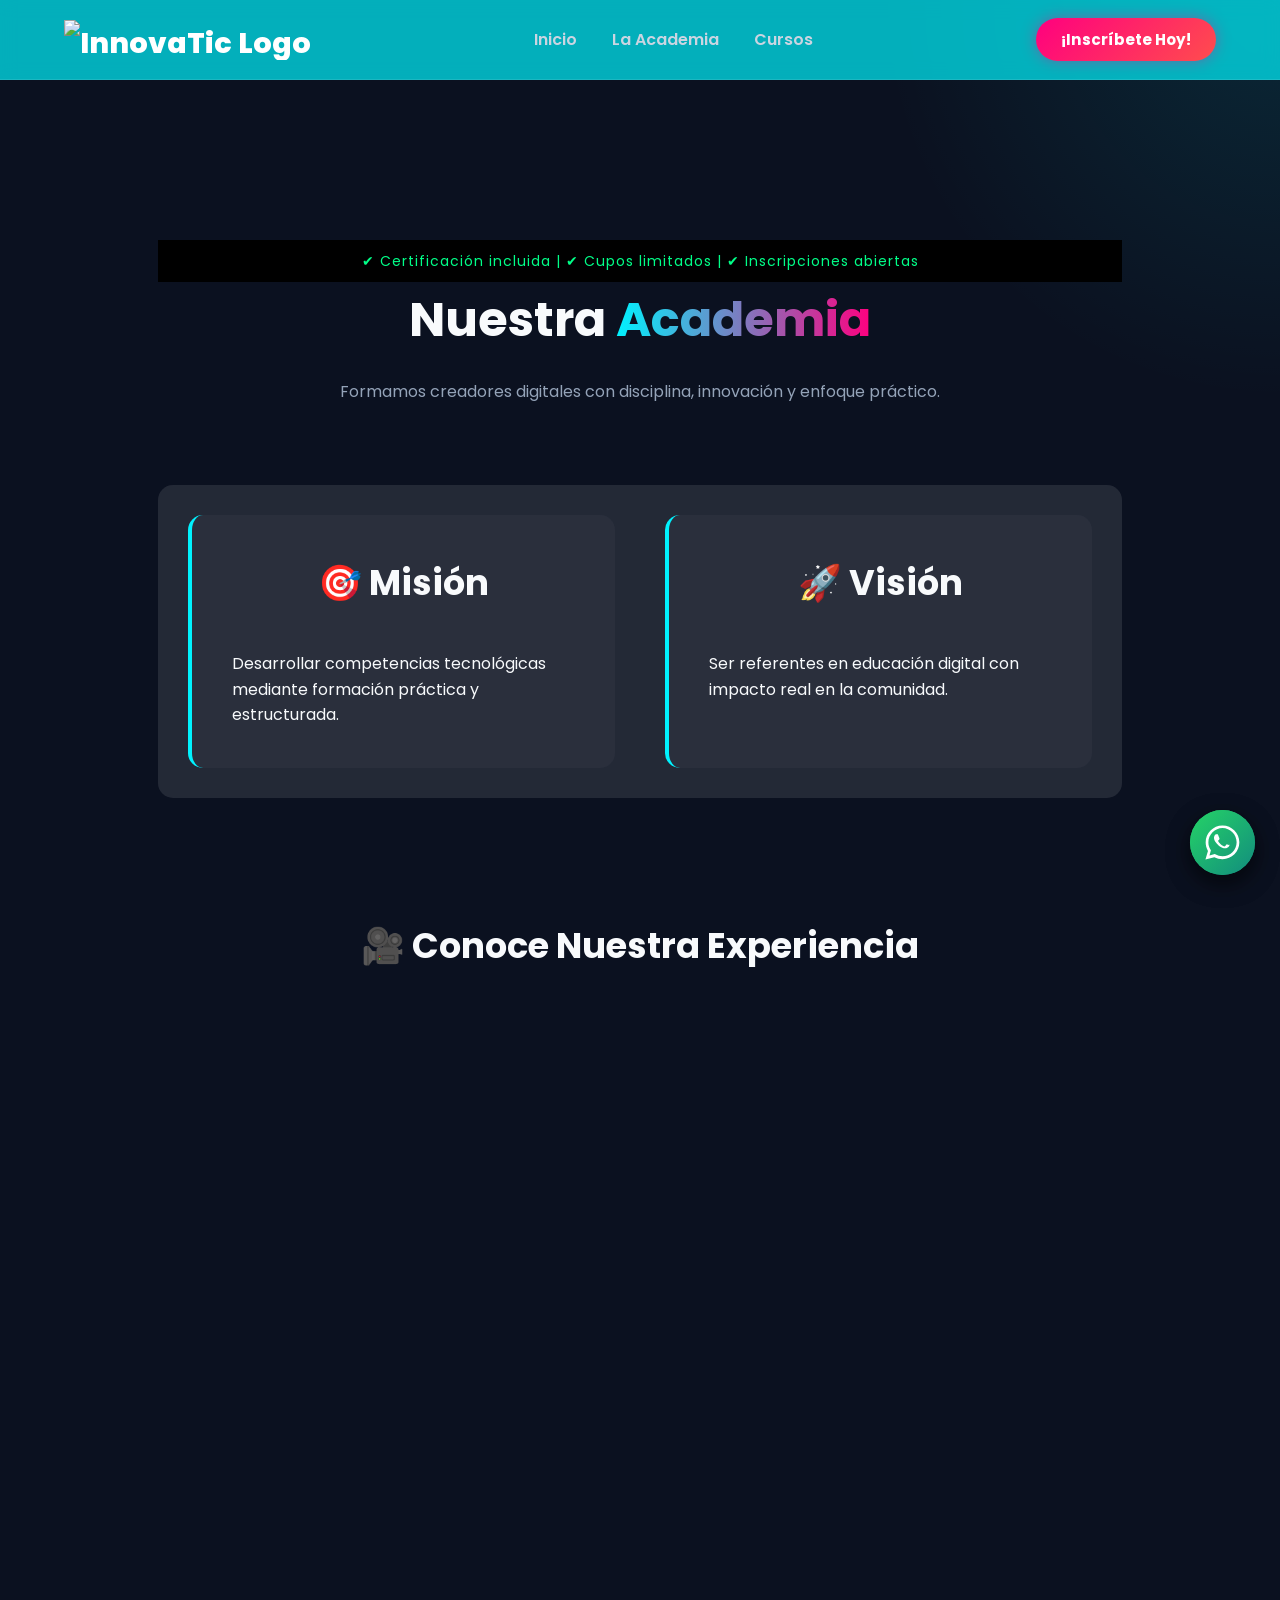
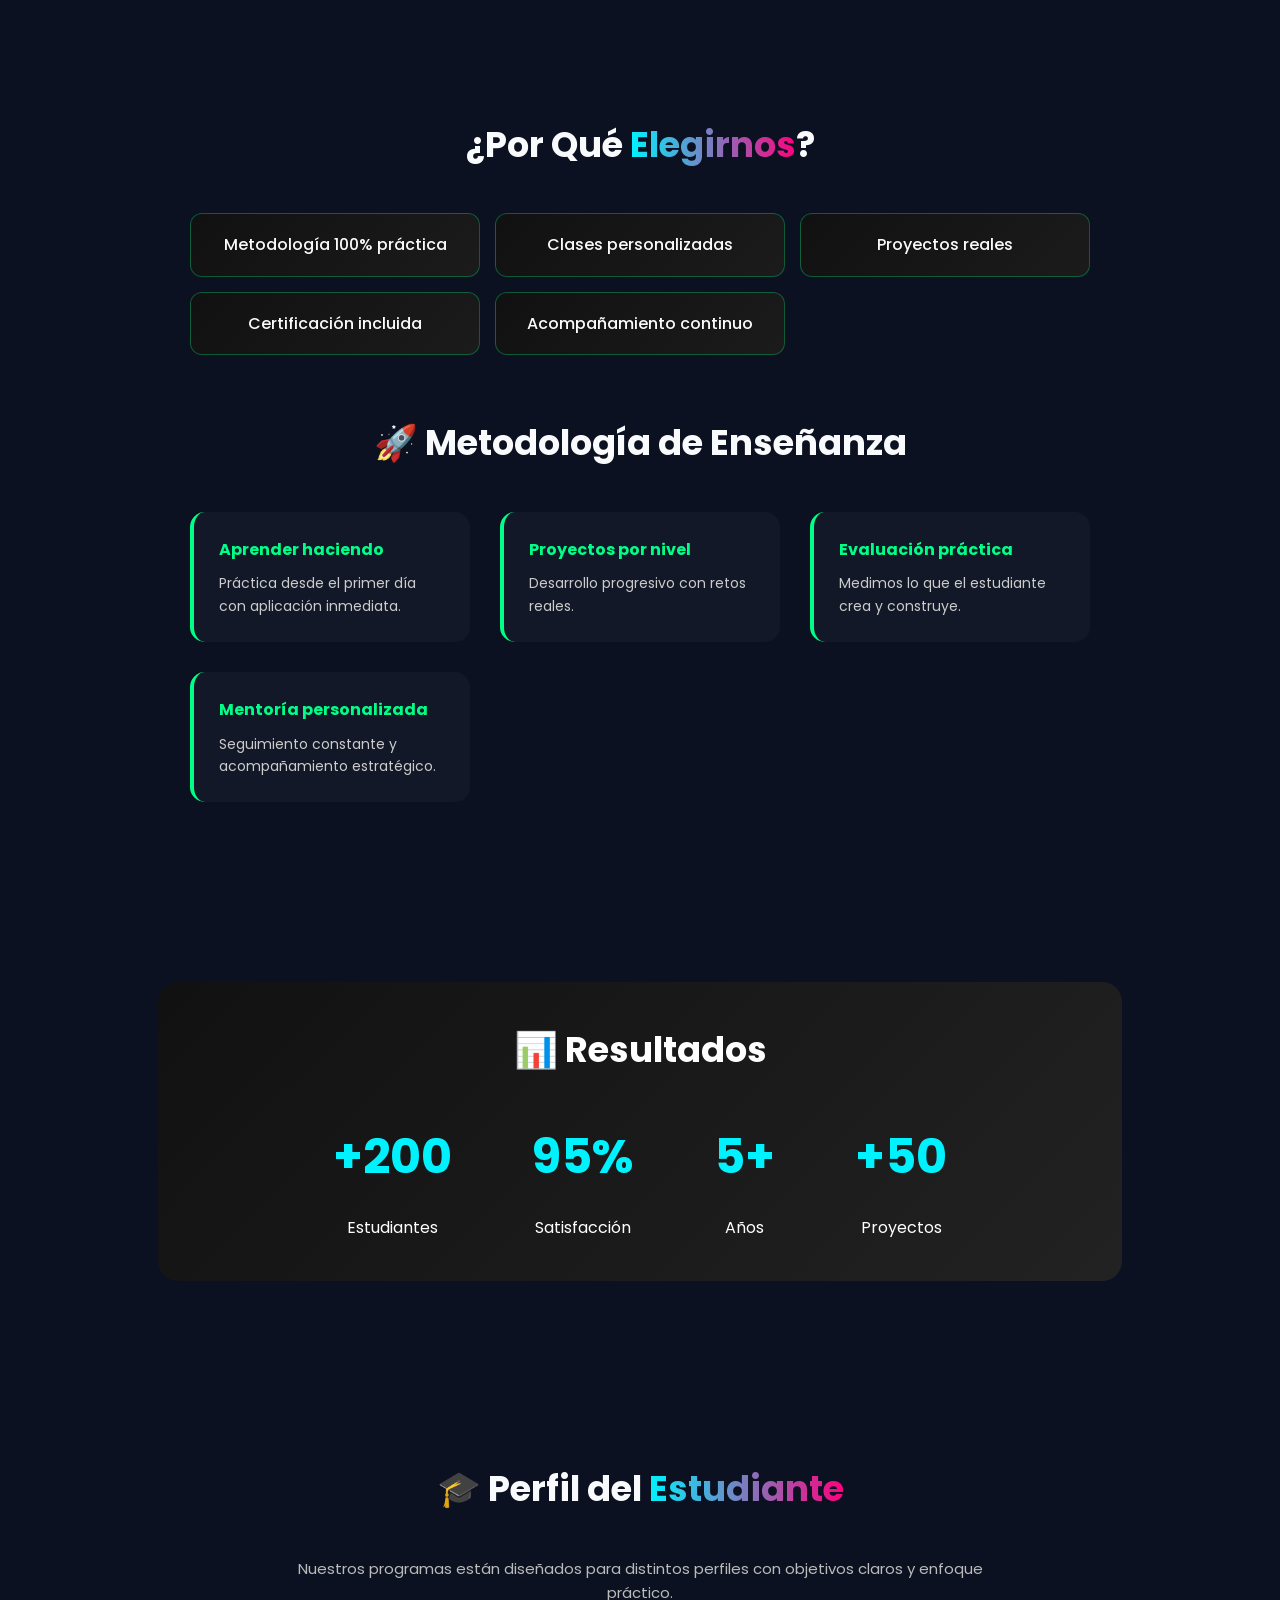
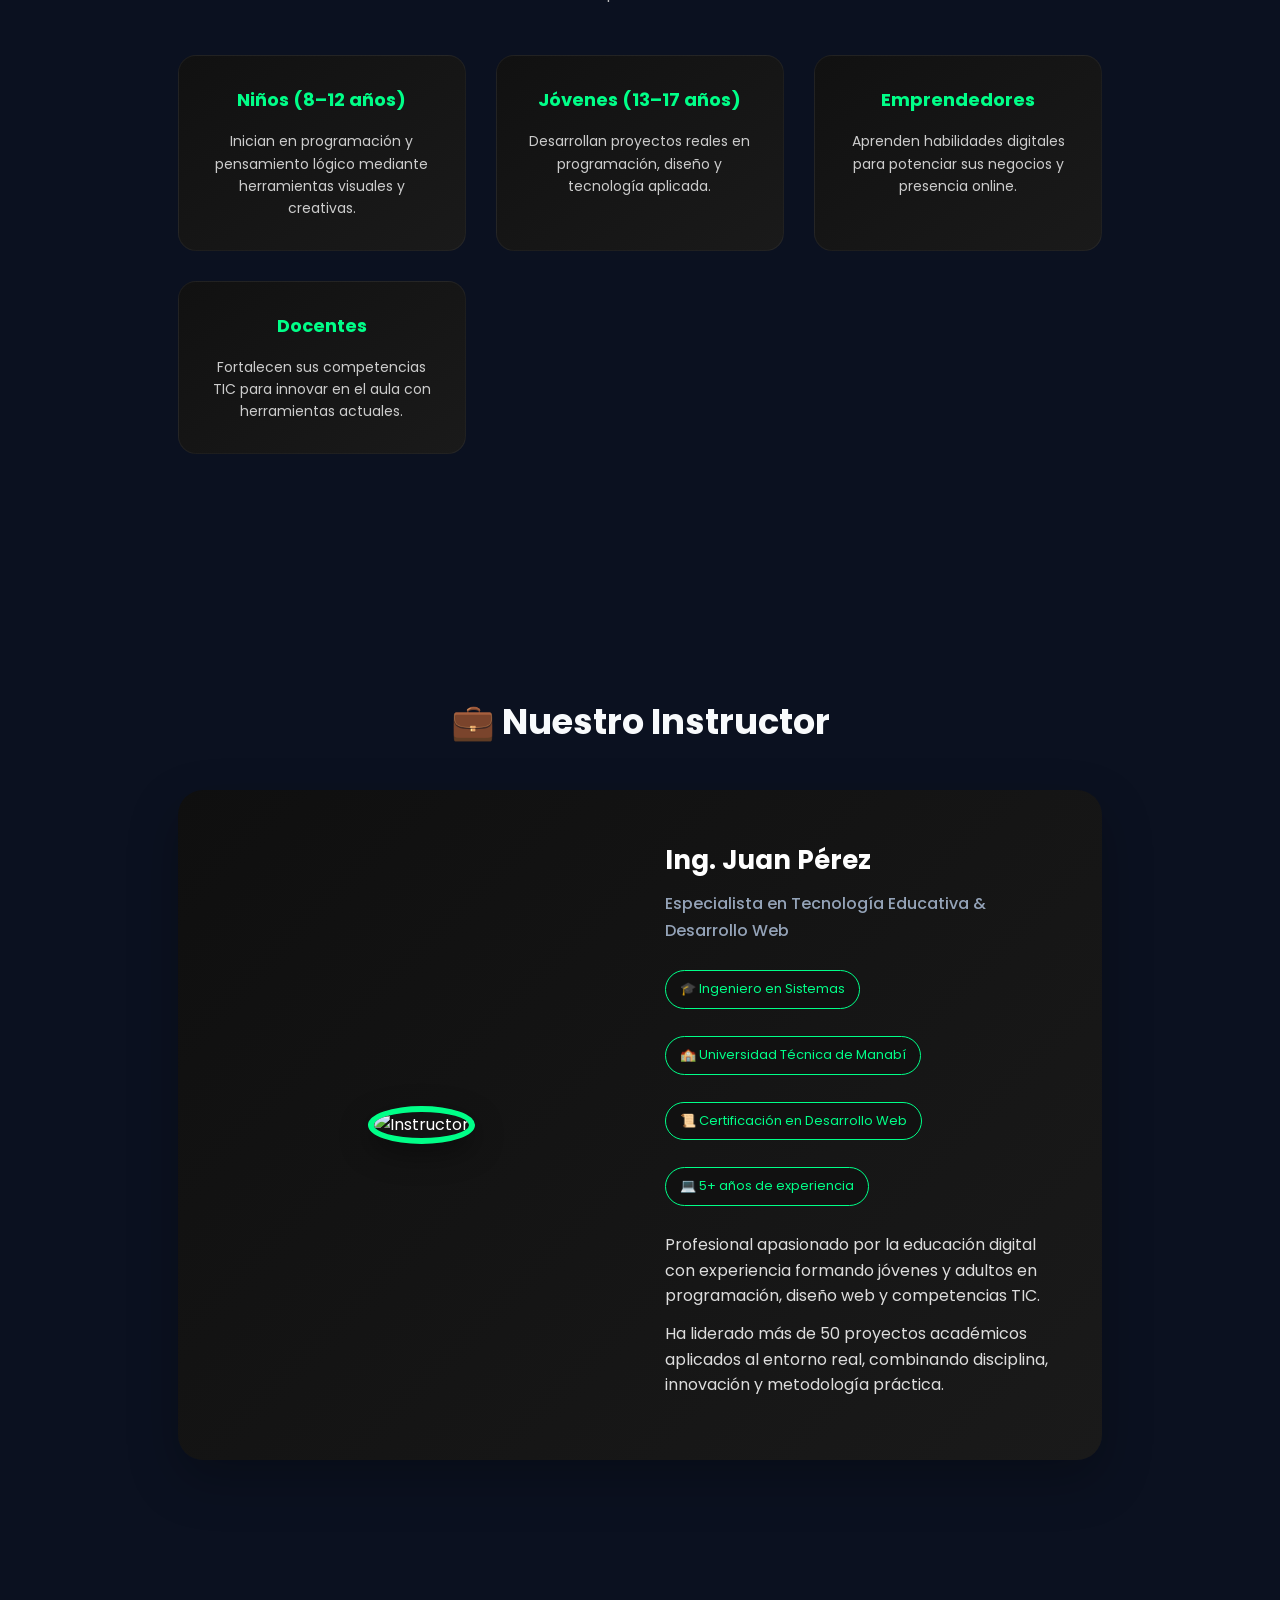
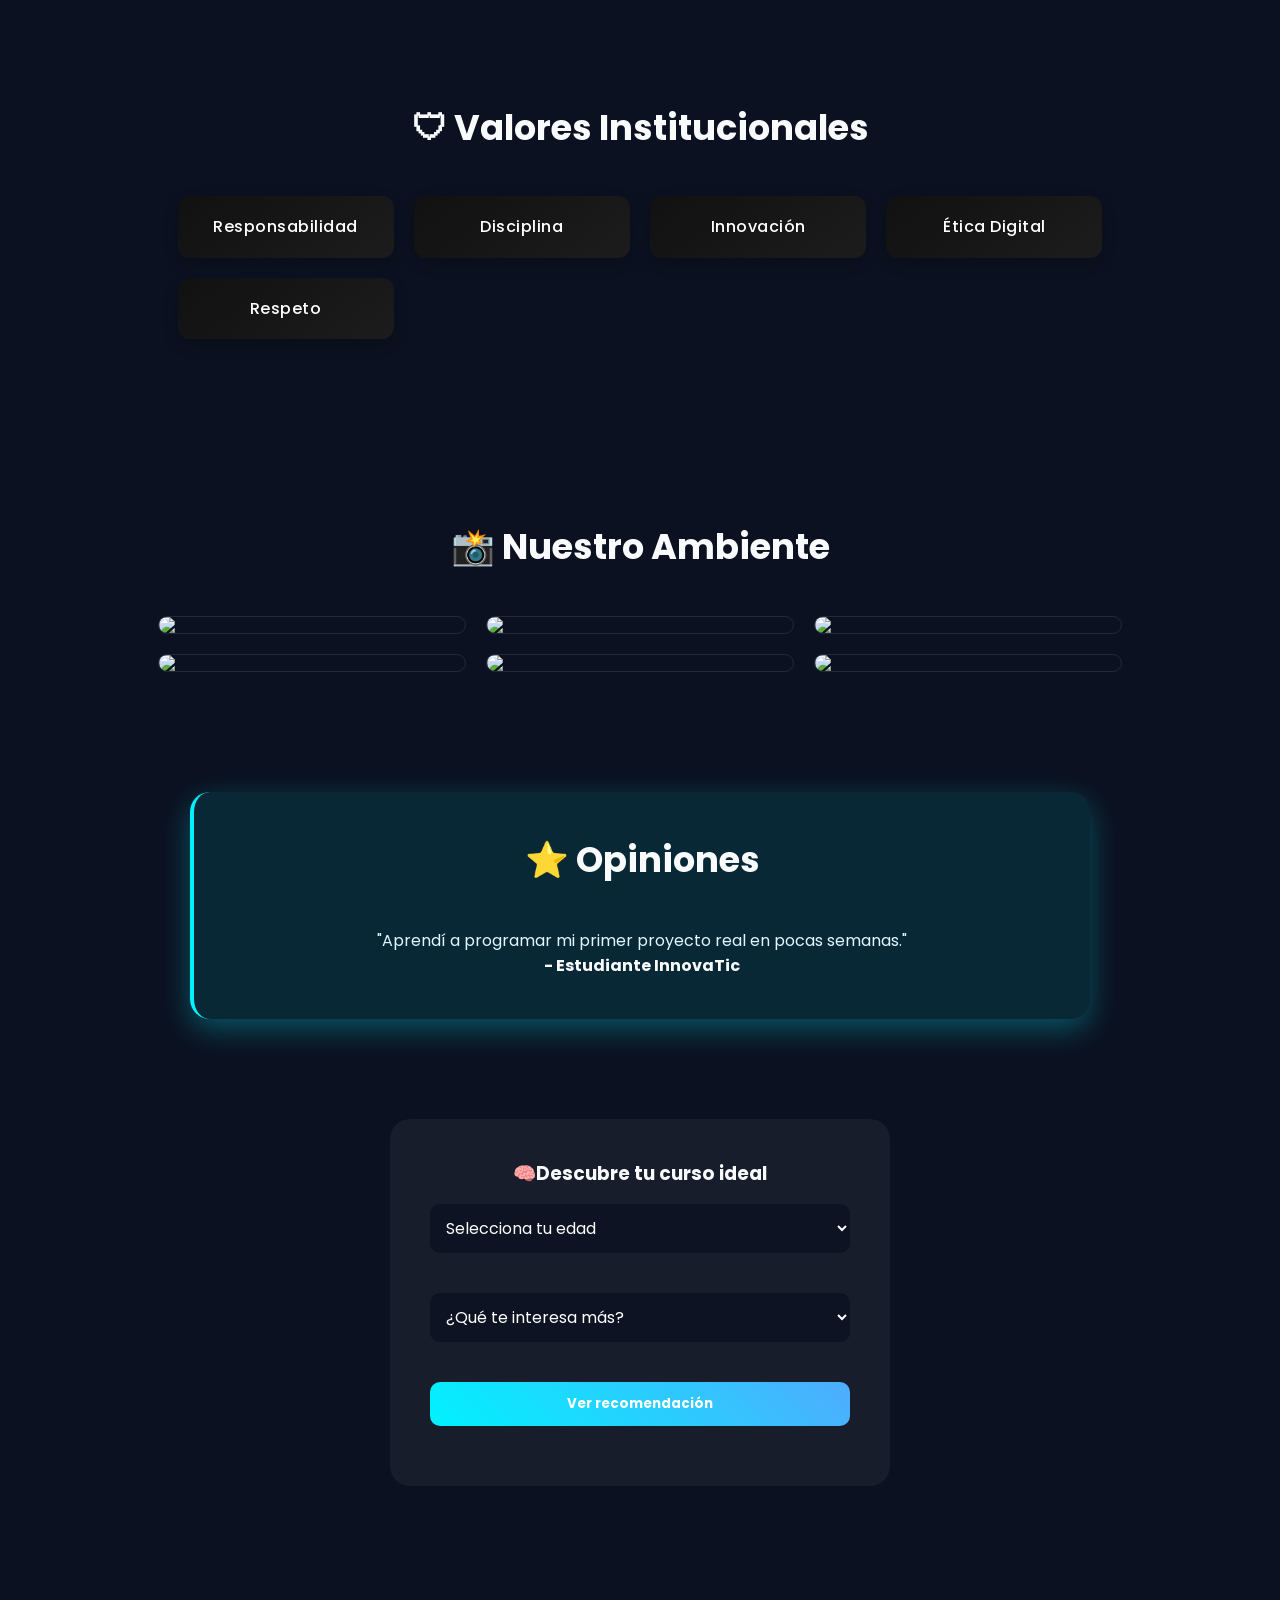
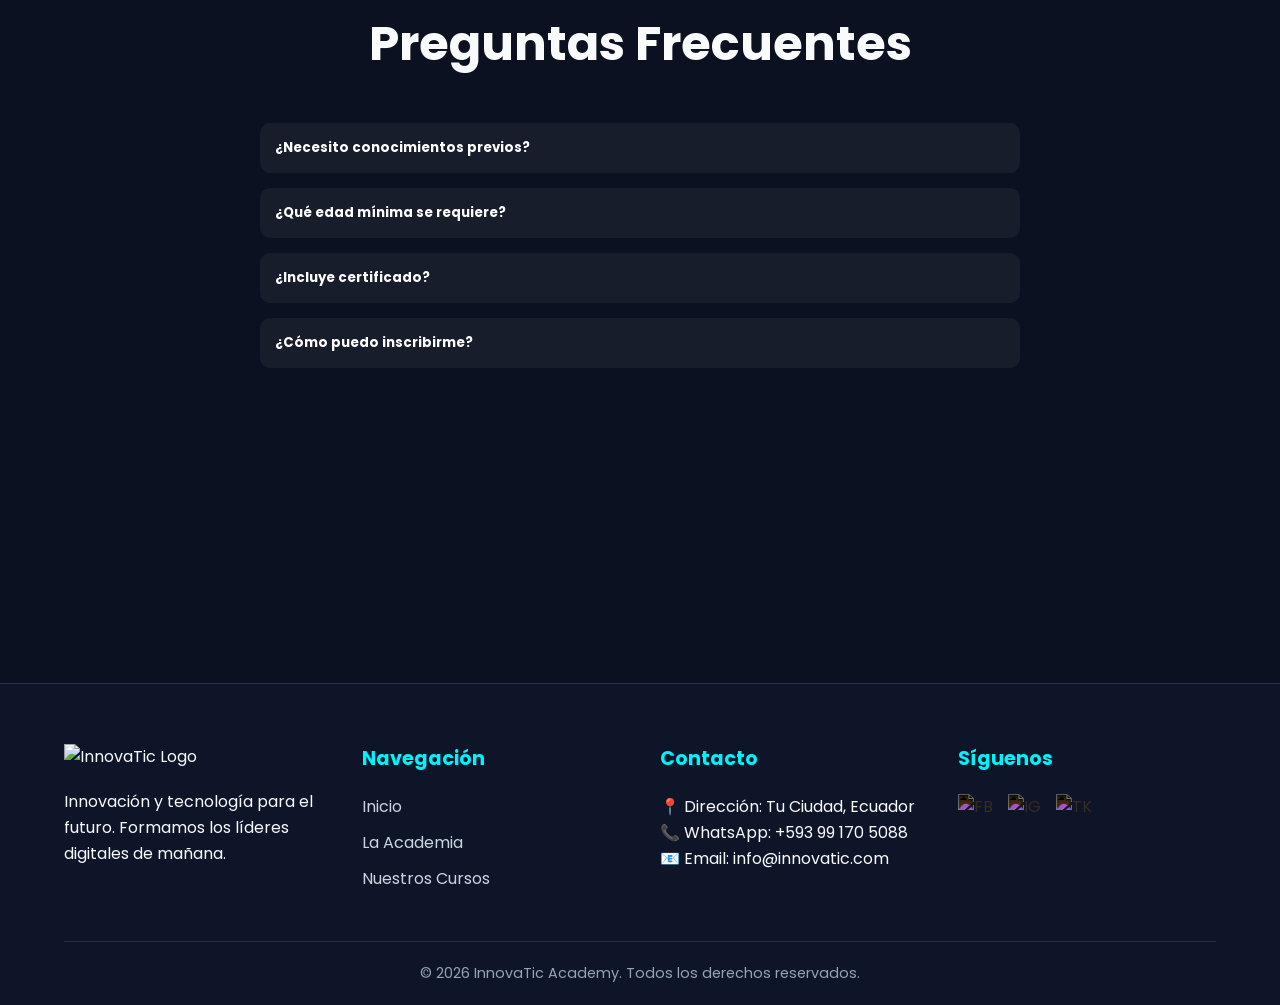
==== academia.html @ 34542417 "Add files via upload" ====
<!DOCTYPE html>
<html lang="es">
<head>
    <meta charset="UTF-8">
    <meta name="viewport" content="width=device-width, initial-scale=1.0">
    <title>La Academia | InnovaTic</title>
    <link rel="icon" href="https://i.imgur.com/qeq5VTr.png" type="image/png">
    <link rel="stylesheet" href="./estilos.css">
</head>
<body>

    <header> 
        <div class="logo-container" onclick="window.location.href='index.html'">
            <img src="https://i.imgur.com/OBkw9NM.png" alt="InnovaTic Logo" class="logo-img">
        </div>

        <nav class="nav-links">
            <a href="index.html">Inicio</a>
            <a href="academia.html">La Academia</a>
            <a href="index.html#cursos">Cursos</a>
        </nav>

        <div class="header-actions">
            <button class="btn-inscribirse" onclick="window.location.href='index.html#contacto'">¡Inscríbete Hoy!</button>
            
            <div class="menu-btn" id="menuBtn" onclick="toggleMenu()">
                <div class="line1"></div>
                <div class="line2"></div>
                <div class="line3"></div>
            </div>
        </div>

      
    </header>

    <main id="nosotros" class="seccion-pagina activa">
        <section class="academia">

            <div class="barra-confianza">
                ✔ Certificación incluida
                <span>|</span>
                ✔ Cupos limitados
                <span>|</span>
                ✔ Inscripciones abiertas
            </div>

            <h2>Nuestra <span class="text-gradient">Academia</span></h2>
            <p class="sub">
                Formamos creadores digitales con disciplina, innovación
                y enfoque práctico.
            </p>

            <div class="bloque glass">
                <div class="mv-grid">
                    <div class="mv-box">
                        <h3>🎯 Misión</h3>
                        <p>Desarrollar competencias tecnológicas mediante formación práctica y estructurada.</p>
                    </div>

                    <div class="mv-box">
                        <h3>🚀 Visión</h3>
                        <p>Ser referentes en educación digital con impacto real en la comunidad.</p>
                    </div>
                </div>
            </div>

            <div class="bloque video-box">
                <h3>🎥 Conoce Nuestra Experiencia</h3>
                <iframe 
                    width="100%" 
                    height="515" 
                    src="https://www.youtube.com/embed/TYKiHiEVq0U" 
                    title="Video de InnovaTic" 
                    frameborder="0" 
                    allow="accelerometer; autoplay; clipboard-write; encrypted-media; gyroscope; picture-in-picture" 
                    allowfullscreen>
                </iframe>
            </div>

            <div class="bloque metodologia-section">
                <h3 class="titulo-central">
                    ¿Por Qué <span class="text-gradient">Elegirnos</span>?
                </h3>
                <div class="elegirnos-grid">
                    <div>Metodología 100% práctica</div>
                    <div>Clases personalizadas</div>
                    <div>Proyectos reales</div>
                    <div>Certificación incluida</div>
                    <div>Acompañamiento continuo</div>
                </div>

                <div class="metodologia-contenido">
                    <h3 class="titulo-central">
                        🚀 Metodología de Enseñanza
                    </h3>
                    <div class="metodologia-pasos">
                        <div class="paso">
                            <h4>Aprender haciendo</h4>
                            <p>Práctica desde el primer día con aplicación inmediata.</p>
                        </div>
                        <div class="paso">
                            <h4>Proyectos por nivel</h4>
                            <p>Desarrollo progresivo con retos reales.</p>
                        </div>
                        <div class="paso">
                            <h4>Evaluación práctica</h4>
                            <p>Medimos lo que el estudiante crea y construye.</p>
                        </div>
                        <div class="paso">
                            <h4>Mentoría personalizada</h4>
                            <p>Seguimiento constante y acompañamiento estratégico.</p>
                        </div>
                    </div>
                </div>
            </div>

            <div class="bloque stats-box">
                <h3>📊 Resultados</h3>
                <div class="stats">
                    <div><h2>+200</h2><p>Estudiantes</p></div>
                    <div><h2>95%</h2><p>Satisfacción</p></div>
                    <div><h2>5+</h2><p>Años</p></div>
                    <div><h2>+50</h2><p>Proyectos</p></div>
                </div>
            </div>

           <div class="bloque perfil-section">
                <h3 class="titulo-central">
                    🎓 Perfil del <span class="text-gradient">Estudiante</span>
                </h3>
                <p class="perfil-sub">
                    Nuestros programas están diseñados para distintos perfiles con objetivos claros
                    y enfoque práctico.
                </p>
                <div class="perfil-grid-elegante">
                    <div class="perfil-item">
                        <h4>Niños (8–12 años)</h4>
                        <p>Inician en programación y pensamiento lógico mediante herramientas visuales y creativas.</p>
                    </div>
                    <div class="perfil-item">
                        <h4>Jóvenes (13–17 años)</h4>
                        <p>Desarrollan proyectos reales en programación, diseño y tecnología aplicada.</p>
                    </div>
                    <div class="perfil-item">
                        <h4>Emprendedores</h4>
                        <p>Aprenden habilidades digitales para potenciar sus negocios y presencia online.</p>
                    </div>
                    <div class="perfil-item">
                        <h4>Docentes</h4>
                        <p>Fortalecen sus competencias TIC para innovar en el aula con herramientas actuales.</p>
                    </div>
                </div>
            </div>

            <div class="bloque instructor-section"> 
                <h3>💼 Nuestro Instructor</h3>
                <div class="instructor-box">
                    <div class="instructor-img">
                        <img src="https://img.sorianoticias.com/imagenes/2026-02/profesor-informatica_260204130620.png" alt="Instructor">
                    </div>
                    <div class="instructor-info">
                        <h4>Ing. Juan Pérez</h4>
                        <p class="cargo">
                            Especialista en Tecnología Educativa & Desarrollo Web
                        </p>
                        <div class="badges">
                            <span>🎓 Ingeniero en Sistemas</span>
                            <span>🏫 Universidad Técnica de Manabí</span>
                            <span>📜 Certificación en Desarrollo Web</span>
                            <span>💻 5+ años de experiencia</span>
                        </div>
                        <div class="descripcion">
                            <p>
                                Profesional apasionado por la educación digital con experiencia
                                formando jóvenes y adultos en programación, diseño web y competencias TIC.
                            </p>
                            <p>
                                Ha liderado más de 50 proyectos académicos aplicados al entorno real,
                                combinando disciplina, innovación y metodología práctica.
                            </p>
                        </div>
                    </div>
                </div>
            </div>

            <div class="bloque valores-section">
                <h3>🛡 Valores Institucionales</h3>
                <div class="valores-grid">
                    <div class="valor-item">Responsabilidad</div>
                    <div class="valor-item">Disciplina</div>
                    <div class="valor-item">Innovación</div>
                    <div class="valor-item">Ética Digital</div>
                    <div class="valor-item">Respeto</div>
                </div>
            </div>

            <div class="bloque">
                <h3>📸 Nuestro Ambiente</h3>
                <div class="nosotros-grid mejorada">
                    <img src="https://i.imgur.com/205xWvf.jpeg">
                    <img src="https://i.imgur.com/xuO4KsC.jpeg">
                    <img src="https://i.imgur.com/Kv0bE9H.jpeg">
                    <img src="https://i.imgur.com/4Smbjwt.jpeg"> 
                    <img src="https://i.imgur.com/vrWEqlg.jpeg">
                    <img src="https://i.imgur.com/NVaVxPR.jpeg">
                </div>
            </div>

            <div class="bloque testimonial premium-testimonial">
                <h3>⭐ Opiniones</h3>
                <p>"Aprendí a programar mi primer proyecto real en pocas semanas."</p>
                <strong>- Estudiante InnovaTic</strong>
            </div>

            <div class="asesor-box">
                <h3> 🧠Descubre tu curso ideal</h3>
                <select id="edadSelector">
                    <option value="">Selecciona tu edad</option>
                    <option value="nino">7 - 12 años</option>
                    <option value="joven">13 - 17 años</option>
                    <option value="adulto">18 años en adelante</option>
                </select>
                <select id="interesSelector">
                    <option value="">¿Qué te interesa más?</option>
                    <option value="programacion">Programación</option>
                    <option value="diseno">Diseño y creatividad</option>
                    <option value="ofimatica">Ofimática</option>
                    <option value="robotica">Robótica</option>
                </select>
                <button onclick="recomendarCurso()">Ver recomendación</button>
                <div id="resultadoCurso" class="resultado-curso"></div>
            </div>

            <section class="faq-section">
                <h2>Preguntas Frecuentes</h2>
                <div class="faq-item">
                    <button class="faq-question">¿Necesito conocimientos previos?</button>
                    <div class="faq-answer">No. Nuestros cursos están diseñados desde nivel básico.</div>
                </div>
                <div class="faq-item">
                    <button class="faq-question">¿Qué edad mínima se requiere?</button>
                    <div class="faq-answer">Desde los 7 años en adelante.</div>
                </div>
                <div class="faq-item">
                    <button class="faq-question">¿Incluye certificado?</button>
                    <div class="faq-answer">Sí, entregamos certificado al finalizar el curso.</div>
                </div>
                <div class="faq-item">
                    <button class="faq-question">¿Cómo puedo inscribirme?</button>
                    <div class="faq-answer">Puedes inscribirte a través del formulario o contactándonos por WhatsApp.</div>
                </div>
            </section>
             
           

        </section>
    </main>

    <a href="https://wa.me/593991705088?text=Hola%20quiero%20información%20sobre%20los%20cursos"
       class="whatsapp-float"
       target="_blank">
       <svg xmlns="http://www.w3.org/2000/svg" viewBox="0 0 32 32">
          <path fill="white" d="M16 .4C7.5.4.6 7.3.6 15.8c0 2.8.7 5.5 2.1 7.9L.4 31.6l8.1-2.2c2.3 1.2 4.9 1.8 7.5 1.8 8.5 0 15.4-6.9 15.4-15.4S24.5.4 16 .4zm0 28.2c-2.3 0-4.6-.6-6.6-1.8l-.5-.3-4.8 1.3 1.3-4.7-.3-.5c-1.3-2-2-4.3-2-6.6C3.1 8.6 9 2.7 16 2.7s12.9 5.9 12.9 13-5.9 12.9-12.9 12.9zm7.1-9.6c-.4-.2-2.3-1.1-2.7-1.2-.4-.2-.6-.2-.9.2s-1 1.2-1.2 1.4c-.2.2-.4.3-.8.1-.4-.2-1.7-.6-3.2-2-1.2-1-2-2.3-2.2-2.7-.2-.4 0-.6.2-.8.2-.2.4-.4.6-.6.2-.2.2-.4.3-.6.1-.2 0-.4 0-.6s-.9-2.2-1.2-3c-.3-.8-.6-.7-.9-.7h-.8c-.3 0-.6.1-.9.4s-1.2 1.2-1.2 2.9 1.2 3.4 1.3 3.6c.2.2 2.4 3.7 5.8 5.2.8.3 1.4.5 1.9.6.8.2 1.5.2 2.1.1.6-.1 2.3-.9 2.6-1.8.3-.9.3-1.7.2-1.8-.1-.2-.3-.3-.7-.5z"/>
       </svg>
    </a>

   <footer class="footer-complex">
        <div class="footer-content">
            <div class="footer-column">
                <img src="https://i.imgur.com/OBkw9NM.png" alt="InnovaTic Logo" class="footer-logo">
                <p>Innovación y tecnología para el futuro. Formamos los líderes digitales de mañana.</p>
            </div>

            <div class="footer-column">
                <h4>Navegación</h4>
                <ul>
                    <li><a href="./index.html">Inicio</a></li>
                    <li><a href="academia.html">La Academia</a></li>
                    <li><a href="index.html#cursos">Nuestros Cursos</a></li>
                </ul>
            </div>

            <div class="footer-column">
                <h4>Contacto</h4>
                <p>📍 Dirección: Tu Ciudad, Ecuador</p>
                <p>📞 WhatsApp: +593 99 170 5088</p>
                <p>📧 Email: info@innovatic.com</p>
            </div>

            <div class="footer-column">
                <h4>Síguenos</h4>
                <div class="social-links">
                    <a href="https://facebook.com" target="_blank" aria-label="Facebook">
                        <img src="https://cdn-icons-png.flaticon.com/512/733/733547.png" alt="FB">
                    </a>
                    <a href="https://instagram.com" target="_blank" aria-label="Instagram">
                        <img src="https://cdn-icons-png.flaticon.com/512/2111/2111463.png" alt="IG">
                    </a>
                    <a href="https://tiktok.com" target="_blank" aria-label="TikTok">
                        <img src="https://cdn-icons-png.flaticon.com/512/3046/3046121.png" alt="TK">
                    </a>
                </div>
            </div>
        </div>
        
        <div class="footer-bottom">
            <p>© 2026 InnovaTic Academy. Todos los derechos reservados.</p>
        </div>
    </footer>

    <a href="https://wa.me/593991705088?text=Hola%20quiero%20información%20sobre%20la%20academia"
       class="whatsapp-float"
       target="_blank">
       <svg xmlns="http://www.w3.org/2000/svg" viewBox="0 0 32 32">
          <path fill="white" d="M16 .4C7.5.4.6 7.3.6 15.8c0 2.8.7 5.5 2.1 7.9L.4 31.6l8.1-2.2c2.3 1.2 4.9 1.8 7.5 1.8 8.5 0 15.4-6.9 15.4-15.4S24.5.4 16 .4zm0 28.2c-2.3 0-4.6-.6-6.6-1.8l-.5-.3-4.8 1.3 1.3-4.7-.3-.5c-1.3-2-2-4.3-2-6.6C3.1 8.6 9 2.7 16 2.7s12.9 5.9 12.9 13-5.9 12.9-12.9 12.9zm7.1-9.6c-.4-.2-2.3-1.1-2.7-1.2-.4-.2-.6-.2-.9.2s-1 1.2-1.2 1.4c-.2.2-.4.3-.8.1-.4-.2-1.7-.6-3.2-2-1.2-1-2-2.3-2.2-2.7-.2-.4 0-.6.2-.8.2-.2.4-.4.6-.6.2-.2.2-.4.3-.6.1-.2 0-.4 0-.6s-.9-2.2-1.2-3c-.3-.8-.6-.7-.9-.7h-.8c-.3 0-.6.1-.9.4s-1.2 1.2-1.2 2.9 1.2 3.4 1.3 3.6c.2.2 2.4 3.7 5.8 5.2.8.3 1.4.5 1.9.6.8.2 1.5.2 2.1.1.6-.1 2.3-.9 2.6-1.8.3-.9.3-1.7.2-1.8-.1-.2-.3-.3-.7-.5z"/>
       </svg>
    </a>

    <script src="./estilo.js"></script>
</body>
</html>
---- estilos.css ----
@import url('https://fonts.googleapis.com/css2?family=Poppins:wght@300;400;600;800&display=swap');

        :root {
            --primary-color: #00f2fe;
            --secondary-color: #4facfe;
            --accent-color: #ff007f;
            --bg-color: #0b1120;
            --card-bg: rgba(30, 41, 59, 0.7);
            --text-color: #f8fafc;
        }

        * {
            box-sizing: border-box;
            margin: 0;
            padding: 0;
            font-family: 'Poppins', sans-serif;
        }

        body {
            background-color: var(--bg-color);
            color: var(--text-color);
            line-height: 1.6;
            overflow-x: hidden;
            background-image: radial-gradient(circle at top right, rgba(0, 242, 254, 0.1), transparent 400px);
        }

        /* --- NAVEGACIÓN --- */
        header {
            background-color: rgba(0,242,254,0.7);
            backdrop-filter: blur(10px);
            height: 80px;
            display: flex;
            justify-content: space-between;
            align-items: center;
            padding: 0 5%;
            position: fixed;
            width: 100%;
            top: 0;
            z-index: 1000;
            border-bottom: 1px solid rgba(255, 255, 255, 0.1);
        }

        .logo-container {
            font-size: 1.8rem;
            font-weight: 800;
            cursor: pointer; 
            color: white;
            display: flex;
            align-items: center;
            gap: 10px;
            
        }
        
 

        .logo-container span {
            color: var(--primary-color);
            text-shadow: 0 0 10px rgba(0, 242, 254, 0.5);
        }

        /* Controles de la derecha (Botón + Menú) */
        .header-actions {
            display: flex;
            align-items: center;
            gap: 20px;
        }

        /* Menú Escritorio */
        .nav-links {
            display: flex;
            gap: 35px;
            align-items: center;
        }

        .nav-links a {
            color: #cbd5e1;
            text-decoration: none;
            font-weight: 600;
            cursor: pointer;
            transition: 0.3s;
            font-size: 1rem;
            position: relative;
        }

        .nav-links a::after {
            content: '';
            position: absolute;
            width: 0%;
            height: 2px;
            bottom: -5px;
            left: 0;
            background-color: var(--primary-color);
            transition: 0.3s;
        }

        .nav-links a:hover { color: white; }
        .nav-links a:hover::after { width: 100%; }

        /* Botón Inscribirse (Fijo en Superior) */
        .btn-inscribirse {
            background: linear-gradient(135deg, var(--accent-color), #ff4d4d);
            color: white;
            padding: 10px 25px;
            border-radius: 50px;
            font-weight: bold;
            border: none;
            cursor: pointer;
            box-shadow: 0 0 15px rgba(255, 0, 127, 0.4);
            transition: all 0.3s ease;
            text-decoration: none;
            font-size: 0.95rem;
        }

        .btn-inscribirse:hover {
            transform: translateY(-2px);
            box-shadow: 0 0 25px rgba(255, 0, 127, 0.7);
        }

        /* Botón Hamburguesa Animado y Llamativo */
        .menu-btn {
            display: none;
            flex-direction: column;
            gap: 6px;
            cursor: pointer;
            z-index: 1100;
        }

        .menu-btn div {
            width: 35px;
            height: 4px;
            background: linear-gradient(
    to right,
    rgba(0, 0, 0, 0.95),
    rgba(15, 15, 15, 0.9)
);
backdrop-filter: blur(12px);
border-bottom: 1px solid rgba(255, 255, 255, 0.08);
            border-radius: 5px;
            transition: all 0.4s ease;
            box-shadow: 0 0 8px var(--primary-color);
        }

        /* Animación de la "X" */
        .menu-btn.active .line1 { transform: rotate(-45deg) translate(-7px, 7px); }
        .menu-btn.active .line2 { opacity: 0; transform: translateX(-20px); }
        .menu-btn.active .line3 { transform: rotate(45deg) translate(-7px, -7px); }

        /* --- RESPONSIVE --- */
        @media (max-width: 900px) {
            .nav-links { display: none; } /* Ocultamos enlaces sueltos, se manejarán en móvil */
            .menu-btn { display: flex; }
            
            .nav-links.mobile {
                display: flex;
                position: fixed;
                right: -100%; 
                top: 0;
                width: 80%;
                max-width: 350px;
                height: 100vh;
                background: rgba(15, 23, 42, 0.98);
                backdrop-filter: blur(15px);
                flex-direction: column;
                justify-content: center;
                align-items: center;
                transition: 0.5s cubic-bezier(0.77, 0, 0.175, 1);
                box-shadow: -10px 0 30px rgba(0,0,0,0.8);
                z-index: 1050;
            }

            .nav-links.mobile.active { right: 0; }
            .nav-links.mobile a { font-size: 1.5rem; margin: 20px 0; }
        }

        @media (max-width: 480px) {
            .btn-inscribirse { padding: 8px 15px; font-size: 0.85rem; }
            .logo-container { font-size: 1.4rem; }
        }

        /* --- SECCIONES --- */
        .seccion-pagina {
            display: none;
            padding: 120px 5% 60px;
            max-width: 1200px;
            margin: 0 auto;
            min-height: 100vh;
            animation: fadeIn 0.6s ease forwards;
        }

        .seccion-pagina.activa { display: block; }

        @keyframes fadeIn {
            from { opacity: 0; transform: translateY(20px); }
            to { opacity: 1; transform: translateY(0); }
        }

        /* --- INICIO (HERO SECTION) --- */
        .hero {
            display: flex;
            align-items: center;
            justify-content: space-between;
            gap: 50px;
            flex-wrap: wrap;
        }

        .hero-text {
            flex: 1;
            min-width: 300px;
        }

        .badge {
            display: inline-block;
            background: rgba(0, 242, 254, 0.1);
            color: var(--primary-color);
            padding: 8px 15px;
            border-radius: 20px;
            font-size: 0.9rem;
            font-weight: 600;
            margin-bottom: 20px;
            border: 1px solid rgba(0, 242, 254, 0.3);
            box-shadow: 0 0 10px rgba(0, 242, 254, 0.2);
        }

        .hero-text h1 {
            font-size: clamp(2.8rem, 5vw, 4.5rem);
            line-height: 1.1;
            margin-bottom: 20px;
        }

        .text-gradient {
            background: linear-gradient(to right, var(--primary-color), var(--accent-color));
            -webkit-background-clip: text;
            -webkit-text-fill-color: transparent;
        }

        .hero-text p {
            font-size: 1.1rem;
            color: #94a3b8;
            margin-bottom: 30px;
            max-width: 500px;
        }

        .hero-image-container {
            flex: 1;
            min-width: 300px;
            position: relative;
        }

        .hero-image {
            width: 100%;
            border-radius: 20px;
            box-shadow: 0 20px 50px rgba(0, 0, 0, 0.5);
            border: 1px solid rgba(255, 255, 255, 0.1);
        }

        /* Tarjetas flotantes en el Hero */
        .floating-card {
            position: absolute;
            background: rgba(255, 255, 255, 0.1);
            backdrop-filter: blur(10px);
            padding: 15px 25px;
            border-radius: 15px;
            font-weight: bold;
            border: 1px solid rgba(255, 255, 255, 0.2);
            box-shadow: 0 10px 30px rgba(0, 0, 0, 0.3);
            animation: float 6s ease-in-out infinite;
        }

        .fc-1 { top: -20px; left: -20px; animation-delay: 0s; }
        .fc-2 { bottom: -20px; right: -20px; animation-delay: 3s; color: var(--primary-color); }

        @keyframes float {
            0% { transform: translateY(0px); }
            50% { transform: translateY(-15px); }
            100% { transform: translateY(0px); }
        }

        /* --- BOTONES GENERALES --- */
        .btn {
            background: linear-gradient(135deg, var(--primary-color), var(--secondary-color));
            color: #0b1120;
            padding: 14px 30px;
            border-radius: 50px;
            font-weight: 800;
            border: none;
            cursor: pointer;
            text-decoration: none;
            display: inline-flex;
            align-items: center;
            gap: 10px;
            transition: 0.3s;
            box-shadow: 0 5px 15px rgba(0, 242, 254, 0.3);
        }

        .btn:hover { transform: translateY(-3px) scale(1.02); box-shadow: 0 10px 25px rgba(0, 242, 254, 0.5); }
        
        .btn-outline {
            background: transparent;
            border: 2px solid var(--primary-color);
            color: var(--primary-color);
            box-shadow: none;
        }
        .btn-outline:hover { background: rgba(0, 242, 254, 0.1); }

        /* --- GRID DE CURSOS --- */
        .grid-cursos {
            display: grid;
            grid-template-columns: repeat(auto-fit, minmax(300px, 1fr));
            gap: 30px;
            margin-top: 50px;
        }

        .card {
            background: var(--card-bg);
            backdrop-filter: blur(10px);
            padding: 40px 30px;
            border-radius: 20px;
            border: 1px solid rgba(255,255,255,0.05);
            border-top: 4px solid var(--primary-color);
            transition: 0.4s;
            position: relative;
            overflow: hidden;
        }

        .card::before {
            content: "";
            position: absolute;
            top: -50px; right: -50px;
            width: 100px; height: 100px;
            background: var(--primary-color);
            filter: blur(60px);
            opacity: 0.3;
            transition: 0.4s;
        }

        .card:hover { transform: translateY(-10px); border-color: rgba(0, 242, 254, 0.3); }
        .card:hover::before { opacity: 0.6; transform: scale(1.5); }

        .icon-curso { font-size: 3rem; margin-bottom: 20px; display: block; }
        .card h3 { color: white; margin-bottom: 15px; font-size: 1.5rem; }
        .card p { font-size: 1rem; color: #94a3b8; margin-bottom: 25px; }

        /* --- FORMULARIO --- */
        .form-container {
            max-width: 600px;
            margin: 0 auto;
            background: var(--card-bg);
            backdrop-filter: blur(10px);
            padding: 50px;
            border-radius: 25px;
            border: 1px solid rgba(255, 255, 255, 0.1);
            box-shadow: 0 20px 50px rgba(0,0,0,0.5);
        }

        .form-container h2 { text-align: center; font-size: 2.2rem; margin-bottom: 30px; color: var(--primary-color); }

        input, select {
            width: 100%;
            padding: 16px;
            margin: 10px 0 25px 0;
            background: rgba(11, 17, 32, 0.8);
            border: 1px solid #334155;
            color: white;
            border-radius: 12px;
            font-size: 1rem;
            transition: 0.3s;
        }

        input:focus, select:focus { outline: none; border-color: var(--primary-color); box-shadow: 0 0 10px rgba(0, 242, 254, 0.2); }

        .btn-whatsapp {
            background: linear-gradient(135deg, #25D366, #128C7E);
            color: white;
            width: 100%;
            padding: 18px;
            border-radius: 15px;
            font-weight: bold;
            border: none;
            cursor: pointer;
            font-size: 1.1rem;
            transition: 0.3s;
            box-shadow: 0 10px 20px rgba(37, 211, 102, 0.3);
        }

        .btn-whatsapp:hover { transform: translateY(-3px); box-shadow: 0 15px 30px rgba(37, 211, 102, 0.4); }

        /* Seccion Nosotros */
        .nosotros-grid {
            display: grid;
            grid-template-columns: repeat(auto-fit, minmax(300px, 1fr));
            gap: 20px;
            margin-top: 40px;
        }
        .nosotros-grid img { width: 100%; border-radius: 15px; border: 1px solid rgba(255,255,255,0.1); }

        /* Ocultar menú móvil en escritorio */
@media (min-width: 901px) {
    .nav-links.mobile {
        display: none !important;
    }
}

.logo-img {
    height: 40px;   /* aquí cambio el tamaño */
    width: auto;
} 

.card-img {
    width: 100%;
    height: 180px;
    object-fit: cover;
    border-radius: 15px;
    margin-bottom: 15px;
}

.card-img {
    transition: transform 0.4s ease;
}

.card:hover .card-img {
    transform: scale(1.05);
}

.academia {
    padding: 120px 5%;
}

.academia h2 {
    text-align: center;
    font-size: 3rem;
    margin-bottom: 20px;
}

.academia p.sub {
    text-align: center;
    max-width: 800px;
    margin: 0 auto 80px auto;
    color: #94a3b8;
}

.bloque {
    margin-bottom: 120px;
}

.bloque h3 {
    font-size: 2.2rem;
    margin-bottom: 40px;
    text-align: center;
}

.mv-grid,
.perfil-grid,
.valores-grid {
    display: grid;
    grid-template-columns: repeat(auto-fit,minmax(280px,1fr));
    gap: 50px;
}

.mv-box {
    background: rgba(255,255,255,0.03);
    padding: 40px;
    border-left: 4px solid var(--primary-color);
    border-radius: 15px;
}

.metodologia-list {
    max-width: 800px;
    margin: 0 auto;
    line-height: 2;
    font-size: 1.1rem;
    color: #94a3b8;
}

.stats {
    display: flex;
    flex-wrap: wrap;
    justify-content: center;
    gap: 80px;
    text-align: center;
}

.stats h2 {
    font-size: 3rem;
    color: var(--primary-color);
}

.testimonial {
    background: rgba(255,255,255,0.03);
    padding: 60px;
    border-radius: 25px;
    max-width: 900px;
    margin: 0 auto;
    text-align: center;
}

.video-box {
    text-align: center;
}

.video-box video {
    width: 100%;
    max-width: 900px;
    border-radius: 20px;
    box-shadow: 0 20px 50px rgba(0,0,0,0.5);
}

.faq-item {
    margin-bottom: 20px;
}

.faq-item summary {
    cursor: pointer;
    font-weight: bold;
}

.faq-item p {
    margin-top: 10px;
    color: #94a3b8;
}
.instructor-box {
    max-width: 1000px;
    margin: 0 auto;
    background: linear-gradient(145deg, rgba(255,255,255,0.04), rgba(255,255,255,0.02));
    padding: 60px;
    border-radius: 30px;
    display: flex;
    flex-wrap: wrap;
    align-items: center;
    gap: 50px;
    box-shadow: 0 20px 60px rgba(0,0,0,0.4);
}

.instructor-img {
    flex: 1;
    text-align: center;
}

.instructor-img img {
    width: 220px;
    height: 220px;
    object-fit: cover;
    border-radius: 50%;
    border: 6px solid var(--primary-color);
    box-shadow: 0 15px 40px rgba(0,0,0,0.5);
}

.instructor-info {
    flex: 2;
}

.instructor-info h4 {
    font-size: 2rem;
    margin-bottom: 10px;
}

.badges {
    display: flex;
    flex-wrap: wrap;
    gap: 15px;
    margin: 20px 0;
}

.badge {
    background: rgba(0,240,255,0.15);
    padding: 8px 15px;
    border-radius: 20px;
    font-size: 0.9rem;
    border: 1px solid rgba(0,240,255,0.4);
}

.instructor-info p {
    color: #94a3b8;
    line-height: 1.7;
}
@keyframes girar {
    100% { transform: rotate(360deg); }
}

.footer {
    background: #000;
    padding: 25px 5%;
    text-align: center;
    font-size: 0.9rem;
    color: #94a3b8;
    border-top: 1px solid rgba(255,255,255,0.08);
}

.footer p {
    margin: 0;
}

.whatsapp-float {
    position: fixed;
    bottom: 25px;
    right: 25px;
    width: 65px;
    height: 65px;
    background: linear-gradient(135deg, #25D366, #128C7E);
    border-radius: 50%;
    display: flex;
    align-items: center;
    justify-content: center;
    box-shadow: 0 8px 25px rgba(0,0,0,0.4);
    cursor: pointer;
    transition: 0.3s;
    z-index: 1500;
}

.whatsapp-float svg {
    width: 35px;
    height: 35px;
}

.whatsapp-float:hover {
    transform: scale(1.1);
    box-shadow: 0 12px 30px rgba(37, 211, 102, 0.6);
}

.barra-confianza{
    background: #000;
    color: #00ff88;
    text-align:center;
    padding:10px;
    font-size:14px;
    letter-spacing:1px;
}

.glass{
    background: rgba(255,255,255,0.1);
    backdrop-filter: blur(10px);
    border-radius:15px;
    padding:30px;
}

.stats-box{
    background: linear-gradient(135deg,#111,#222);
    color:white;
    border-radius:20px;
    padding:40px;
}

.instructor-img img{
    width:180px;
    height:180px;
    border-radius:50%;
    object-fit:cover;
    border:5px solid #00ff88;
}

.badges span{
    display:inline-block;
    background:#111;
    color:#00ff88;
    padding:6px 12px;
    border-radius:20px;
    margin:5px;
    font-size:13px;
}

.nosotros-grid.mejorada img{
    border-radius:15px;
    transition:0.3s;
}

.nosotros-grid.mejorada img:hover{
    transform:scale(1.05);
}

.diagnostico-box{
    background:#111;
    color:white;
    padding:40px;
    border-radius:20px;
}

.premium-testimonial{
    background:#f5f5f5;
    border-left:5px solid #00ff88;
}

.centrado{
    text-align: center;
    padding: 60px 20px;
}

.info-datos{
    margin: 20px 0 10px 0;
    font-size: 16px;
    line-height: 1.8;
}

.info-datos p{
    margin: 8px 0;
}

.info-final {
    margin-bottom: 10px;
    padding-bottom: 10px;
}

.info-final .btn{
    padding: 12px 30px;
    font-size: 16px;
}

.valores-section{
    text-align: center;
    padding: 60px 20px;
}

.valores-grid{
    display: grid;
    grid-template-columns: repeat(auto-fit, minmax(180px, 1fr));
    gap: 20px;
    margin-top: 30px;
}

.valor-item{
    background: linear-gradient(145deg, #111, #1c1c1c);
    color: #fff;
    padding: 18px;
    border-radius: 12px;
    font-weight: 500;
    letter-spacing: 0.5px;
    transition: 0.3s ease;
    box-shadow: 0 5px 15px rgba(0,0,0,0.2);
}

.valor-item:hover{
    transform: translateY(-5px);
    background: #000;
}

/* Ajuste específico móvil */
@media (max-width: 768px){

    .valores-grid{
        grid-template-columns: 1fr;
        max-width: 350px;
        margin-left: auto;
        margin-right: auto;
    }

    .valor-item{
        text-align: center;
    }

}

.instructor-section{
    padding: 60px 20px;
}

.instructor-box{
    display: flex;
    align-items: center;
    gap: 50px;
    background: linear-gradient(135deg,#0f0f0f,#1a1a1a);
    padding: 50px;
    border-radius: 25px;
    color: white;
    box-shadow: 0 20px 50px rgba(0,0,0,0.25);
}

.instructor-img{
    flex-shrink: 0;
    text-align: center;
}

.instructor-img img{
    width: 220px;
    height: 220px;
    border-radius: 50%;
    object-fit: cover;
    border: 6px solid #00ff88;
    box-shadow: 0 10px 30px rgba(0,0,0,0.4);
}

.instructor-info{
    flex: 1;
}

.instructor-info h4{
    font-size: 26px;
    margin-bottom: 8px;
}

.cargo{
    color: #00ff88;
    font-weight: 500;
    margin-bottom: 20px;
}

.badges{
    margin-bottom: 20px;
}

.badges span{
    display: inline-block;
    background: #111;
    padding: 8px 14px;
    border-radius: 20px;
    margin: 6px 6px 6px 0;
    font-size: 13px;
    border: 1px solid #00ff88;
}

.descripcion p{
    margin-bottom: 12px;
    line-height: 1.6;
    color: #ddd;
}


@media (max-width: 768px){

    .instructor-box{
        flex-direction: column;
        text-align: center;
        padding: 35px 20px;
        gap: 25px;
    }

    .instructor-img img{
        width: 150px;
        height: 150px;
    }

    .badges{
        display: flex;
        flex-wrap: wrap;
        justify-content: center;
    }

    .descripcion{
        margin-top: 10px;
    }

}

.metodologia-section{
    text-align: center;
    padding: 60px 20px;
}

.titulo-central{
    font-size: 28px;
    margin-bottom: 30px;
}

.elegirnos-grid{
    display: grid;
    grid-template-columns: repeat(auto-fit, minmax(220px, 1fr));
    gap: 15px;
    max-width: 900px;
    margin: 0 auto 60px auto;
}

.elegirnos-grid div{
    background: linear-gradient(135deg,#111,#1b1b1b);
    padding: 18px;
    border-radius: 12px;
    border: 1px solid rgba(0,255,136,0.3);
    font-weight: 500;
    transition: 0.3s ease;
}

.elegirnos-grid div:hover{
    transform: translateY(-5px);
    border-color: #00ff88;
}

/* METODOLOGÍA */

.metodologia-contenido{
    max-width: 900px;
    margin: 0 auto;
}

.metodologia-pasos{
    display: grid;
    grid-template-columns: repeat(auto-fit, minmax(250px, 1fr));
    gap: 30px;
}

.paso{
    padding: 25px;
    background: rgba(255,255,255,0.03);
    border-radius: 15px;
    border-left: 4px solid #00ff88;
    text-align: left;
    transition: 0.3s ease;
}

.paso h4{
    margin-bottom: 10px;
    color: #00ff88;
}

.paso p{
    color: #ccc;
    font-size: 14px;
}

.paso:hover{
    transform: translateY(-5px);
    background: rgba(255,255,255,0.06);
}

/* Responsive fino */

@media(max-width:768px){
    .titulo-central{
        font-size: 22px;
    }

    .paso{
        text-align: center;
        border-left: none;
        border-top: 3px solid #00ff88;
    }
}

.perfil-section{
    text-align: center;
    padding: 60px 20px;
}

.perfil-sub{
    max-width: 700px;
    margin: 0 auto 50px auto;
    color: #bbb;
    font-size: 15px;
}

.perfil-grid-elegante{
    display: grid;
    grid-template-columns: repeat(auto-fit, minmax(260px, 1fr));
    gap: 30px;
    max-width: 1000px;
    margin: 0 auto;
}

.perfil-item{
    padding: 30px;
    border-radius: 18px;
    background: linear-gradient(145deg, #111, #1a1a1a);
    border: 1px solid rgba(255,255,255,0.05);
    transition: 0.3s ease;
}

.perfil-item h4{
    font-size: 18px;
    margin-bottom: 15px;
    color: #00ff88;
}

.perfil-item p{
    font-size: 14px;
    color: #ccc;
    line-height: 1.6;
}

.perfil-item:hover{
    transform: translateY(-6px);
    border-color: #00ff88;
    box-shadow: 0 10px 30px rgba(0,0,0,0.3);
}

/* Responsive fino */
@media(max-width:768px){
    .perfil-item{
        text-align: center;
    }
}

.premium-testimonial {
    background: rgba(0, 242, 254, 0.1); /* Fondo azul brillante y transparente */
    backdrop-filter: blur(12px);         /* Efecto glass */
    border-left: 4px solid #00f2fe;      /* Barra lateral celeste */
    padding: 40px;
    border-radius: 20px;
    box-shadow: 0 10px 30px rgba(0, 242, 254, 0.3); /* Glow suave */
    color: #f8fafc;                       /* Texto claro */
    transition: transform 0.3s ease, box-shadow 0.3s ease;
}

.premium-testimonial:hover {
    transform: translateY(-5px);
    box-shadow: 0 15px 50px rgba(0, 242, 254, 0.5); /* Hover más brillante */
}

.premium-testimonial p {
    color: #e0f7ff; /* Texto un poco más claro para resaltar sobre el fondo */
    font-size: 1rem;
    line-height: 1.6;
}

.premium-testimonial h4 {
    color: #00f2fe;  /* Nombre del autor en celeste neón */
    margin-bottom: 10px;
}

.alerta {
    position: fixed;
    top: 100px;
    right: 30px;
    background: #ff4d4d;
    color: white;
    padding: 15px 25px;
    border-radius: 10px;
    box-shadow: 0 10px 25px rgba(0,0,0,0.3);
    display: none;
    z-index: 2000;
}

.asesor-box {
    background: rgba(255,255,255,0.05);
    padding: 40px;
    border-radius: 20px;
    text-align: center;
    backdrop-filter: blur(10px);
    max-width: 500px;
    margin: auto;
}
.asesor-box {
    margin-bottom: 100px;
}
.asesor-box {
    margin-top: 100px;
}
.asesor-box select,
.asesor-box button {
    width: 100%;
    padding: 12px;
    margin-top: 15px;
    border-radius: 10px;
    border: none;
}

.asesor-box button {
    background: linear-gradient(45deg, #00f2fe, #4facfe);
    color: white;
    font-weight: bold;
    cursor: pointer;
}

.resultado-curso {
    margin-top: 20px;
    font-weight: bold;
    font-size: 1.1rem;
}

.faq-section {
    max-width: 800px;
    margin: 100px auto;
    padding: 20px;
}

.faq-section h2 {
    text-align: center;
    margin-bottom: 40px;
}

.faq-item {
    margin-bottom: 15px;
}

.faq-question {
    width: 100%;
    padding: 15px;
    background: rgba(255,255,255,0.05);
    border: none;
    border-radius: 10px;
    text-align: left;
    font-weight: bold;
    cursor: pointer;
    color: white;
}

.faq-answer {
    display: none;
    padding: 15px;
    background: rgba(255,255,255,0.03);
    border-radius: 0 0 10px 10px;
}

@media (max-width: 900px) {
    .nav-links { display: none; } 
    .menu-btn { display: flex; } 
    
    .nav-links.mobile {
        display: flex;
        position: fixed;
        right: -100%; 
        top: 0;
        width: 100%; 
        height: 100vh;
        background: rgba(11, 17, 32, 0.98);
        flex-direction: column;
        justify-content: center;
        align-items: center;
        transition: 0.5s ease;
        z-index: 1050;
    }
    .nav-links.mobile.active { right: 0; }
}

@media (max-width: 480px) {
    header {
        padding: 0 3%; 
    }
    .logo-container {
        font-size: 1.1rem; 
    }
    .btn-inscribirse {
        padding: 6px 12px;
        font-size: 0.75rem; 
    }
    .logo-img {
        height: 30px; 
    }
}

.hero-image-container {
    flex: 1;
    min-width: 300px;
    position: relative;
    z-index: 1; 
}


.hero-image {
    width: 100%;
    border-radius: 20px;
    box-shadow: 0 20px 50px rgba(0, 0, 0, 0.5);
    border: 1px solid rgba(255, 255, 255, 0.1);
    position: relative;
    z-index: 2; 
}


.floating-card {
    position: absolute;
    background: rgba(15, 23, 42, 0.7); 
    backdrop-filter: blur(12px);
    padding: 15px 25px;
    border-radius: 15px;
    font-weight: bold;
    border: 1px solid rgba(0, 242, 254, 0.3); 
    box-shadow: 0 10px 30px rgba(0, 0, 0, 0.5);
    animation: float 6s ease-in-out infinite;
    z-index: 10; 
}


.fc-1 { 
    top: 30px; 
    left: -15px; 
    animation-delay: 0s; 
}

.fc-2 { 
    bottom: 40px; 
    right: -15px; 
    animation-delay: 3s; 
    color: var(--primary-color); 
}
/* --- FOOTER MEJORADO --- */
.footer-complex {
    background: rgba(15, 23, 42, 0.95);
    backdrop-filter: blur(10px);
    padding: 60px 5% 20px;
    border-top: 1px solid rgba(0, 242, 254, 0.2);
    color: #f8fafc;
}

.footer-content {
    display: grid;
    grid-template-columns: repeat(auto-fit, minmax(200px, 1fr));
    gap: 40px;
    max-width: 1200px;
    margin: 0 auto;
}

.footer-column h4 {
    color: var(--primary-color);
    margin-bottom: 20px;
    font-size: 1.2rem;
}

.footer-column ul {
    list-style: none;
}

.footer-column ul li {
    margin-bottom: 10px;
}

.footer-column a {
    color: #cbd5e1;
    text-decoration: none;
    transition: 0.3s;
}

.footer-column a:hover {
    color: var(--primary-color);
}

.footer-logo {
    height: 50px;
    margin-bottom: 20px;
}

.social-links {
    display: flex;
    gap: 15px;
}

.social-links img {
    width: 30px;
    height: 30px;
    filter: invert(1); /* Hace que los íconos negros se vean blancos */
    transition: transform 0.3s;
}

.social-links img:hover {
    transform: scale(1.2);
}

.footer-bottom {
    text-align: center;
    margin-top: 40px;
    padding-top: 20px;
    border-top: 1px solid rgba(255, 255, 255, 0.1);
    font-size: 0.9rem;
    color: #94a3b8;
}
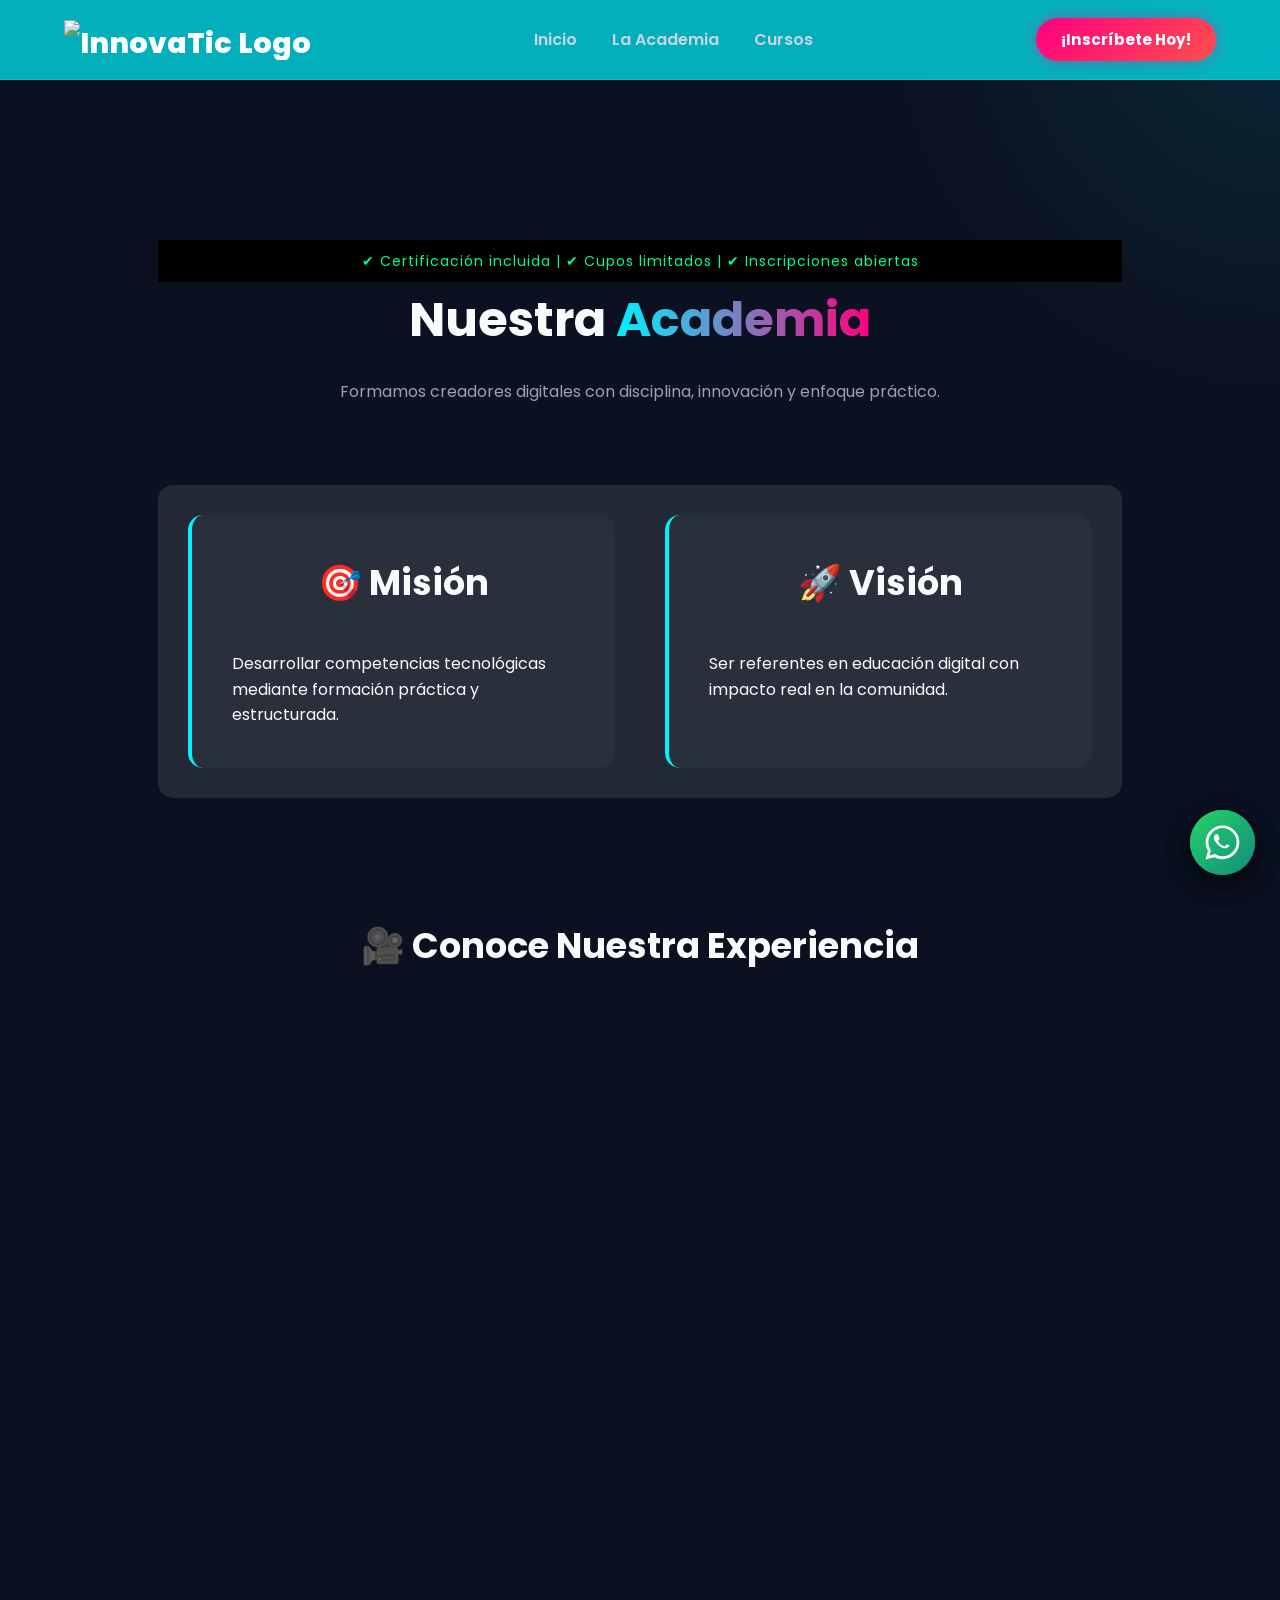
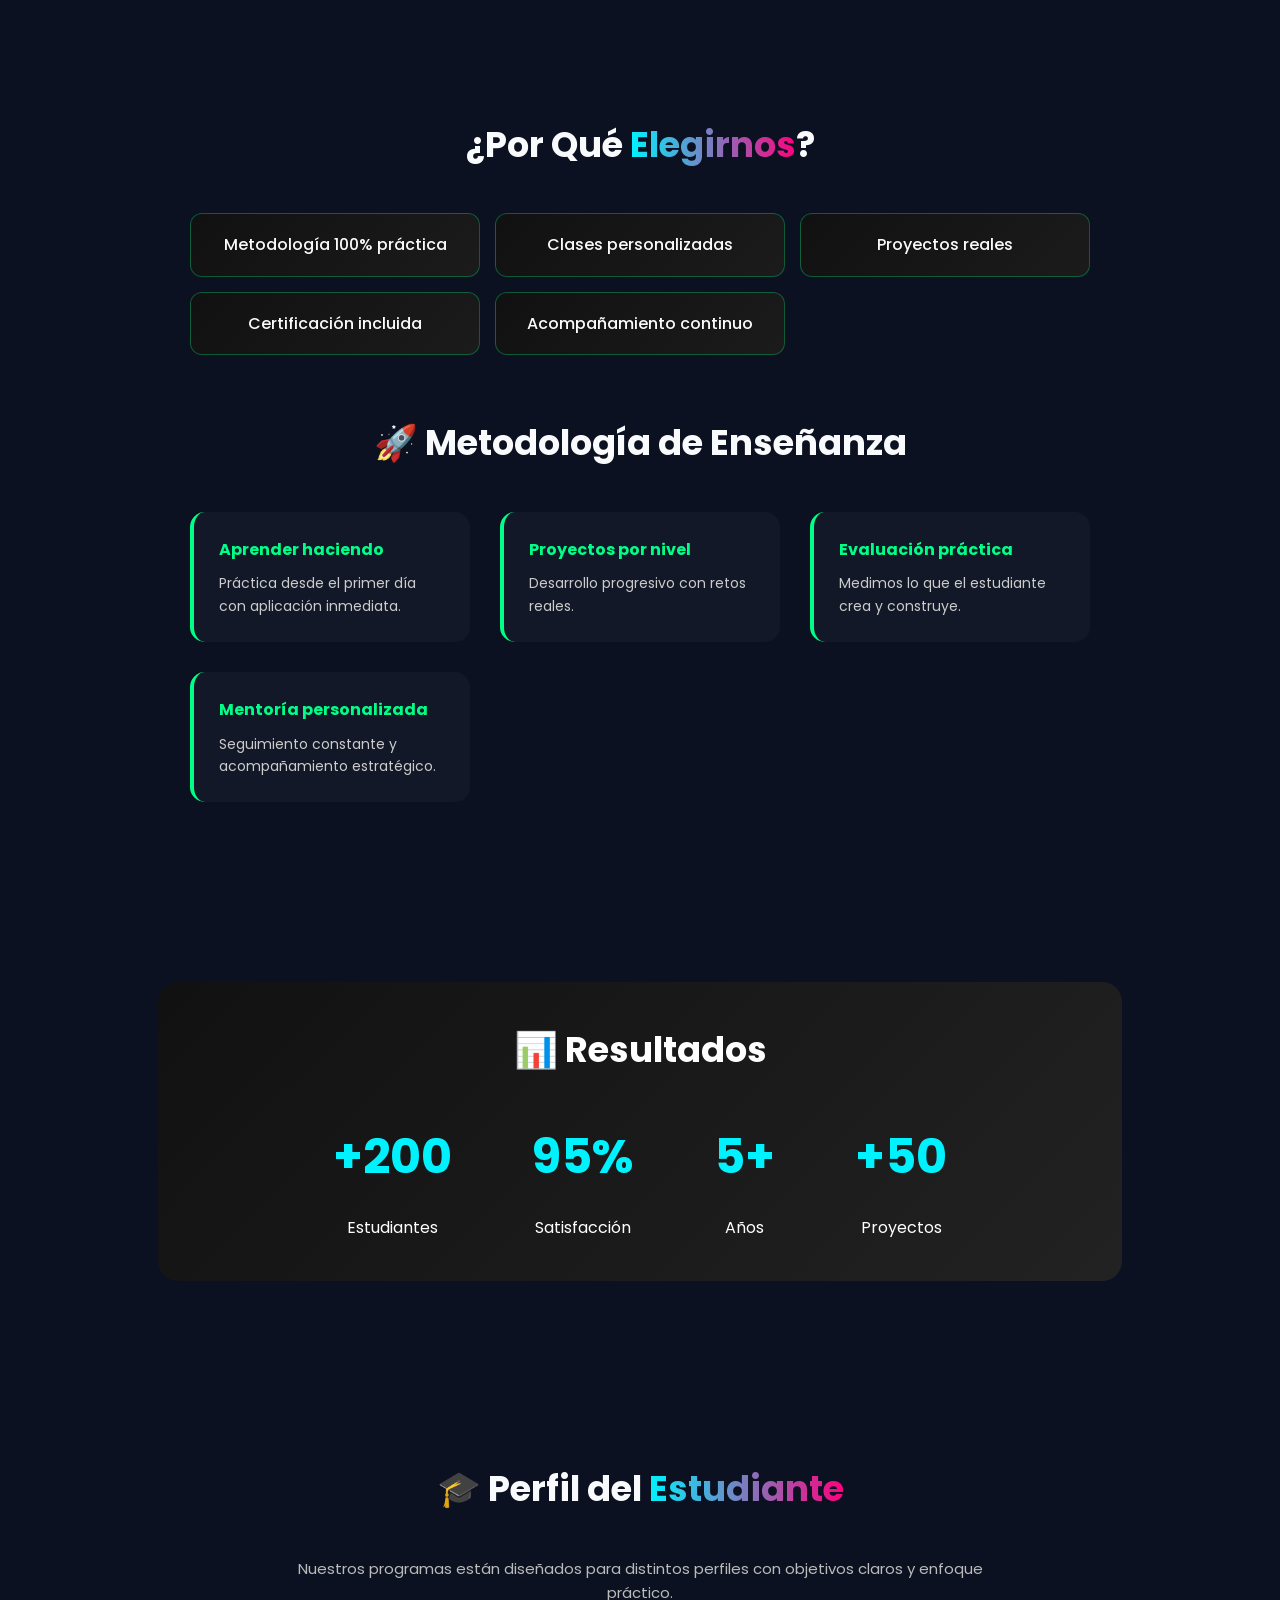
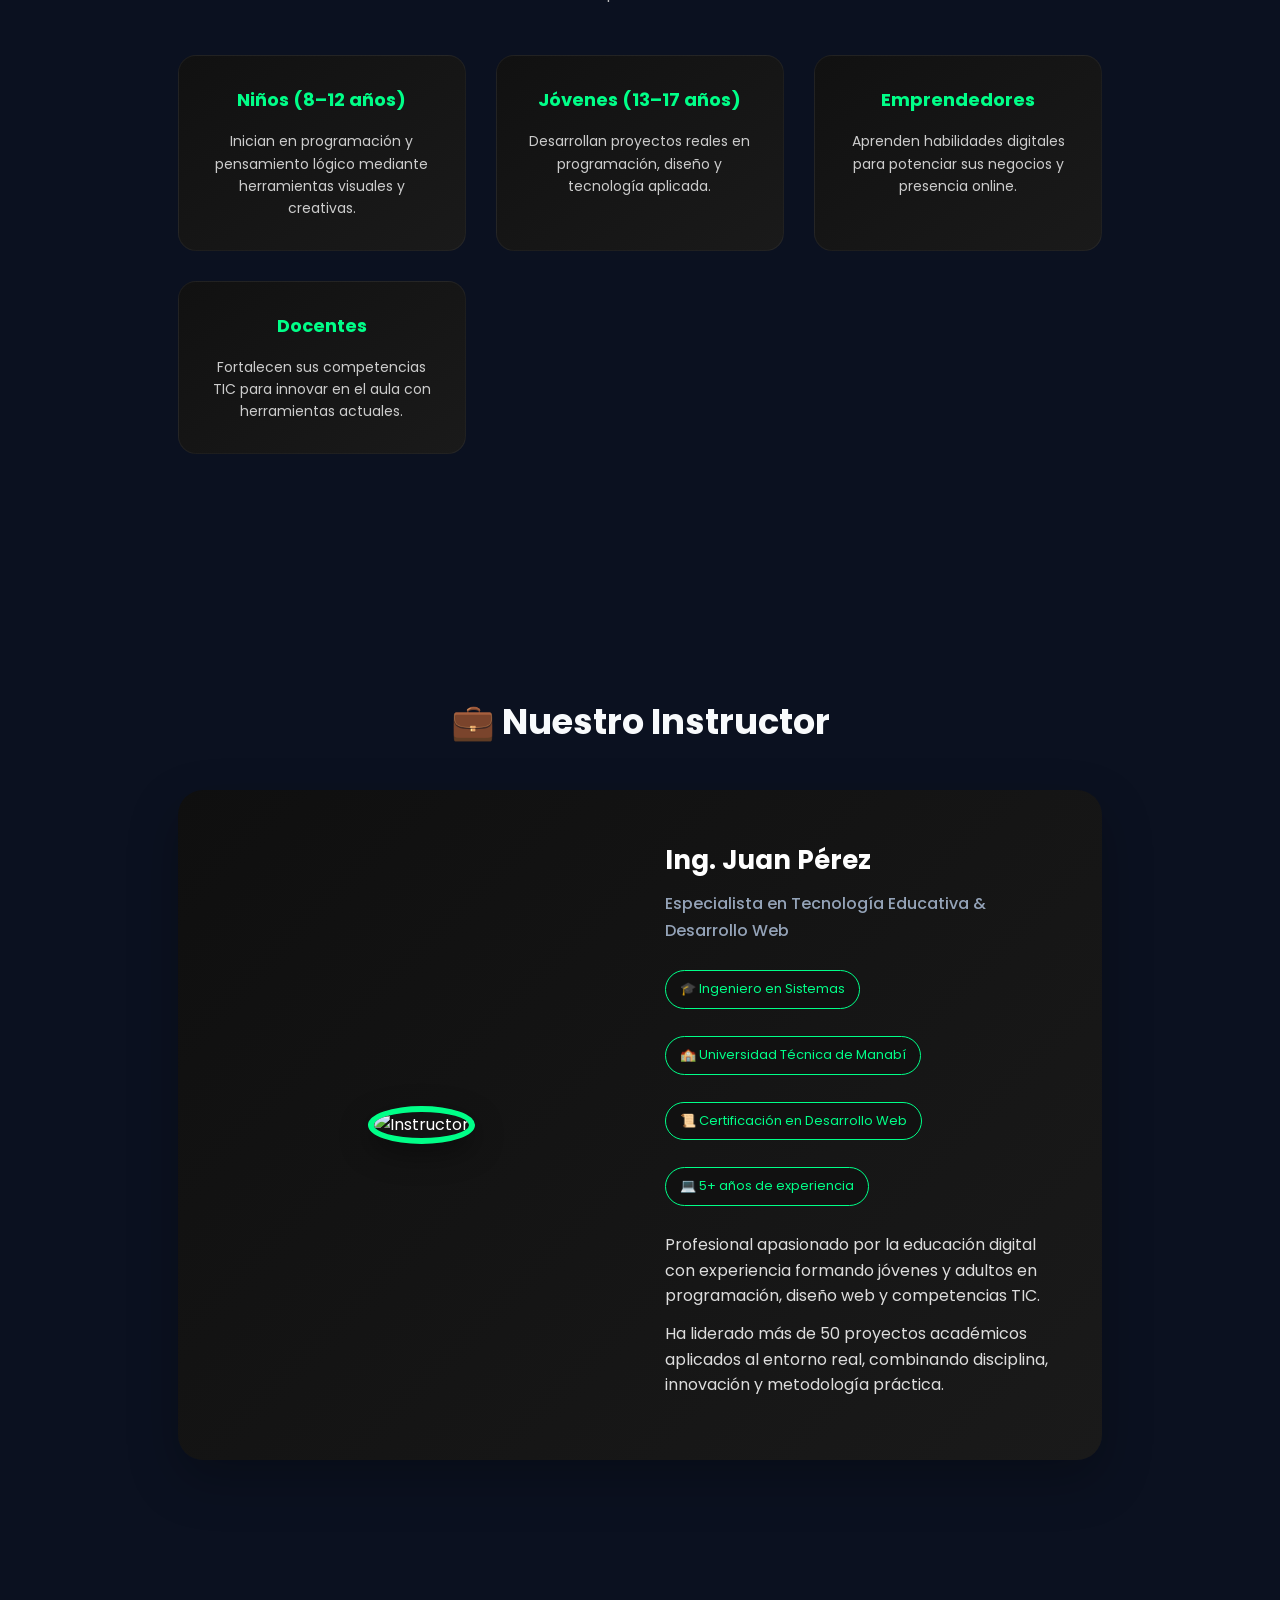
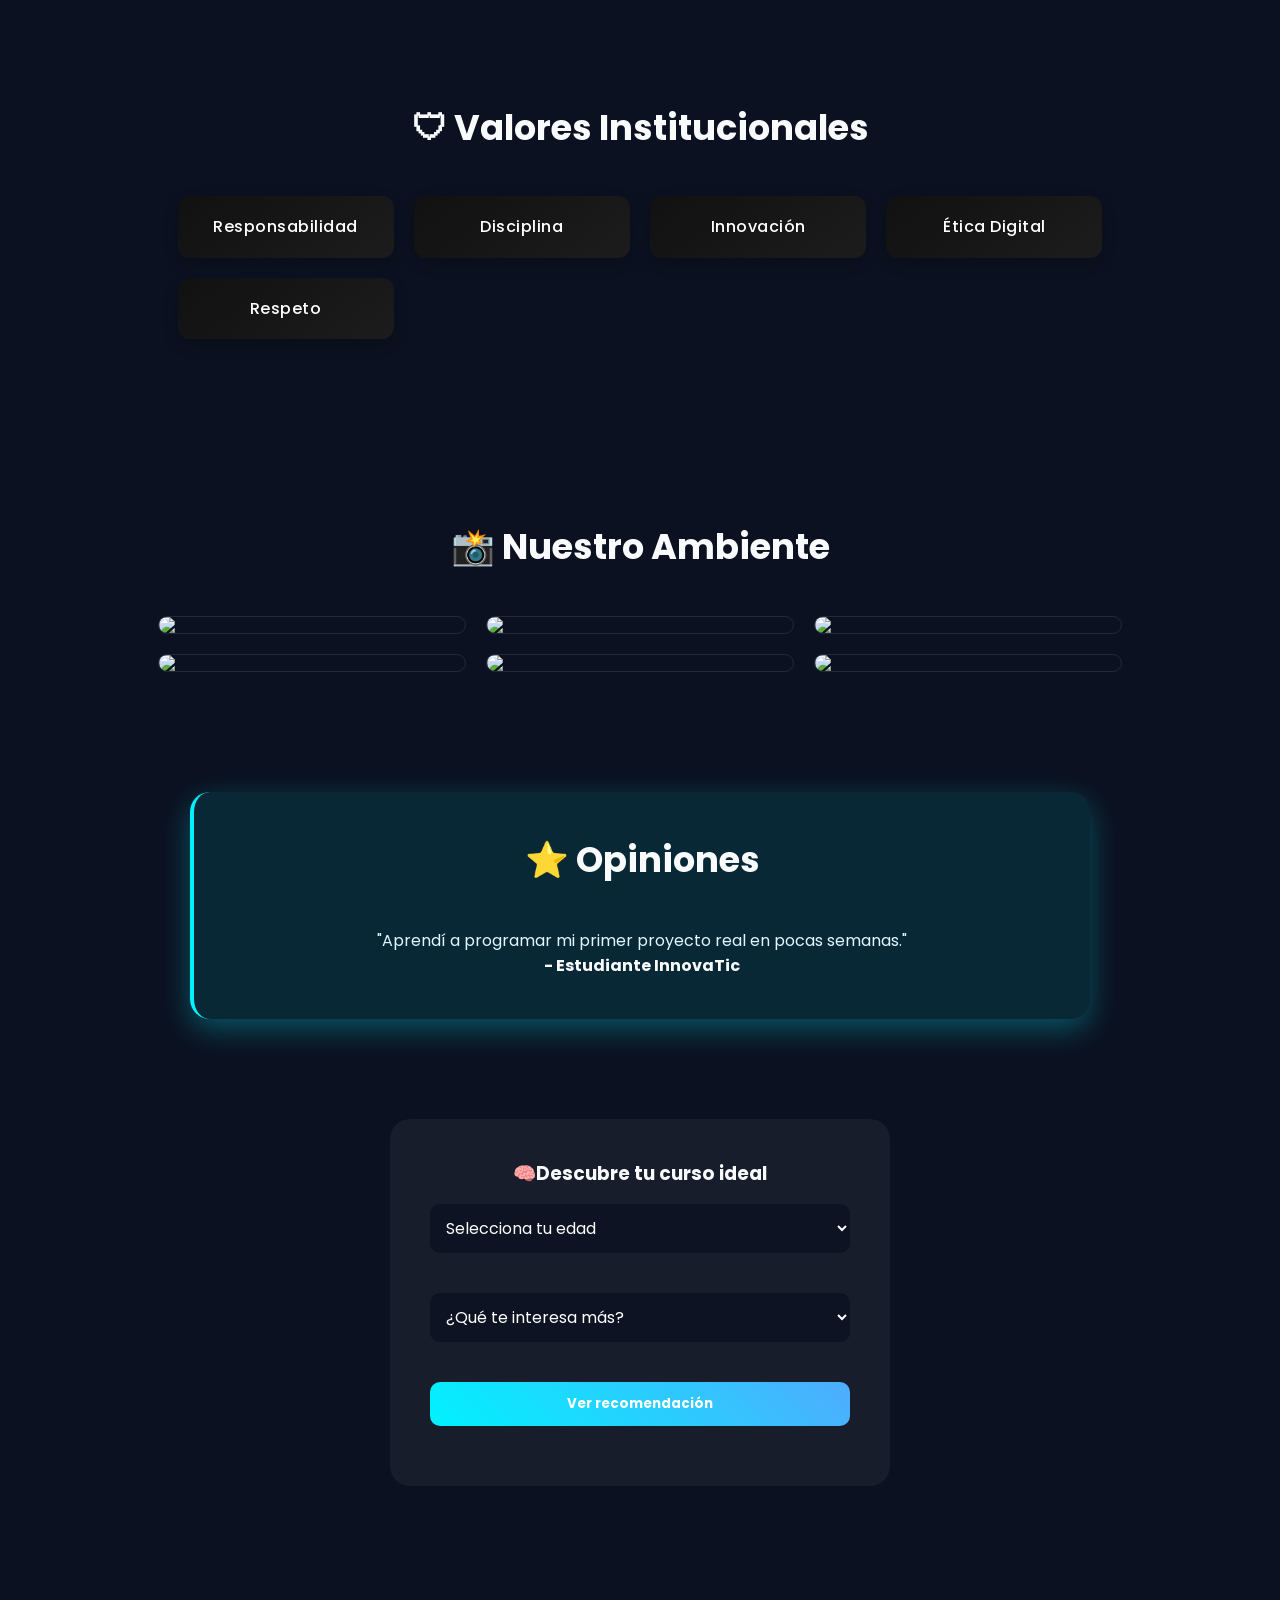
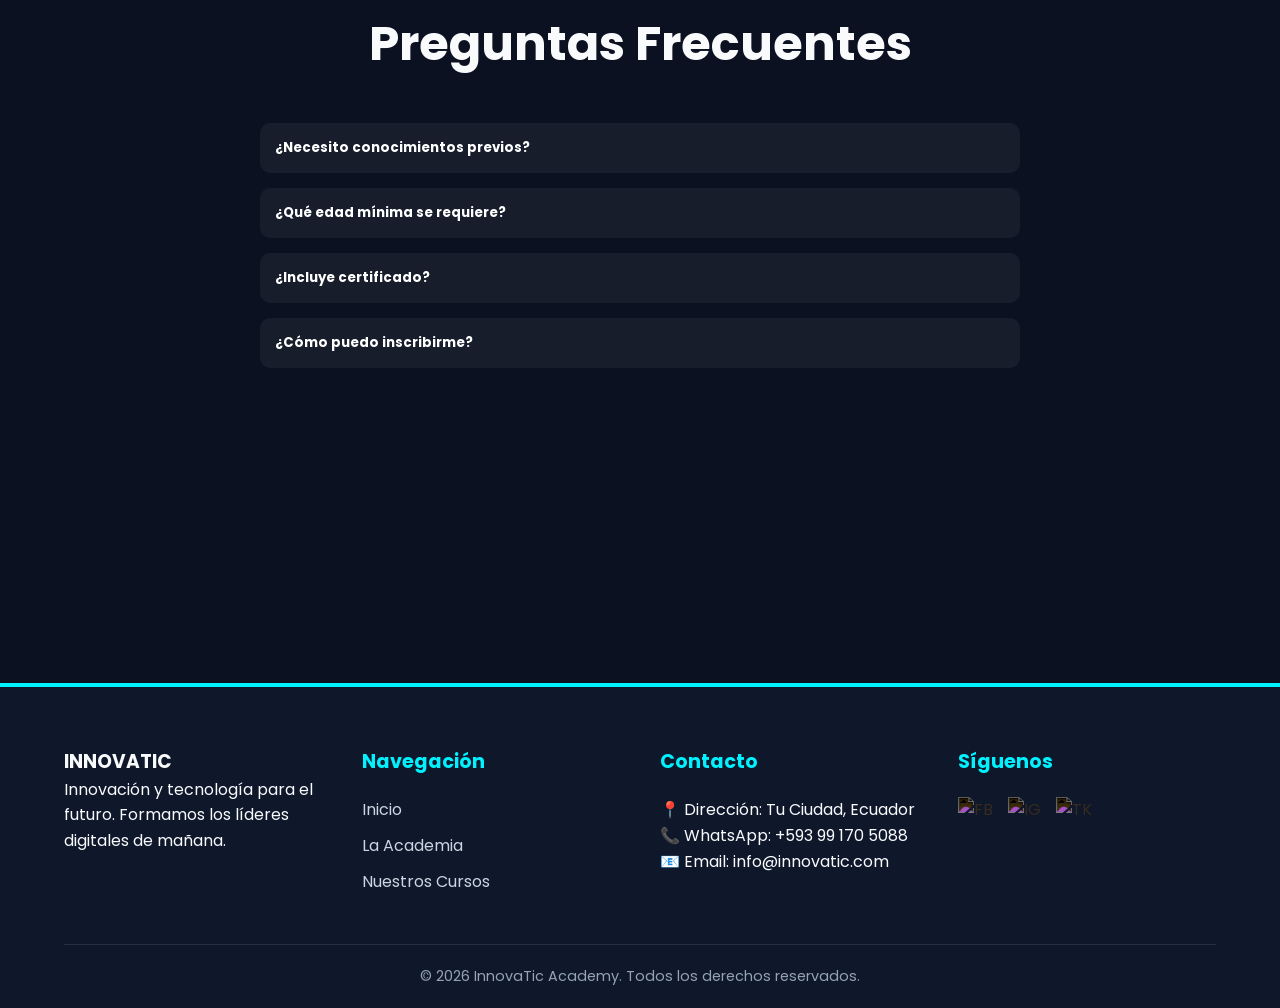
==== commit 5647f18c: "Fix HTML formatting and structure" ====
--- a/academia.html
+++ b/academia.html
@@ -266,10 +266,10 @@
 
    <footer class="footer-complex">
         <div class="footer-content">
-            <div class="footer-column">
-                <img src="https://i.imgur.com/OBkw9NM.png" alt="InnovaTic Logo" class="footer-logo">
-                <p>Innovación y tecnología para el futuro. Formamos los líderes digitales de mañana.</p>
-            </div>
+           <div class="footer-column">
+    <h3 class="footer-text-logo">INNOVATIC</h3> 
+    <p>Innovación y tecnología para el futuro. Formamos los líderes digitales de mañana.</p>
+</div>
 
             <div class="footer-column">
                 <h4>Navegación</h4>
@@ -320,4 +320,5 @@
 </body>
 </html>
 
-   +
+   
--- a/estilos.css
+++ b/estilos.css
@@ -1168,11 +1168,10 @@
 }
 /* --- FOOTER MEJORADO --- */
 .footer-complex {
-    background: rgba(15, 23, 42, 0.95);
-    backdrop-filter: blur(10px);
+    background: #0f172a; 
     padding: 60px 5% 20px;
-    border-top: 1px solid rgba(0, 242, 254, 0.2);
-    color: #f8fafc;
+    border-top: 4px solid #00f2fe; 
+    color: #f8fafc; 
 }
 
 .footer-content {
@@ -1235,4 +1234,9 @@
     border-top: 1px solid rgba(255, 255, 255, 0.1);
     font-size: 0.9rem;
     color: #94a3b8;
-}+}
+
+
+
+
+
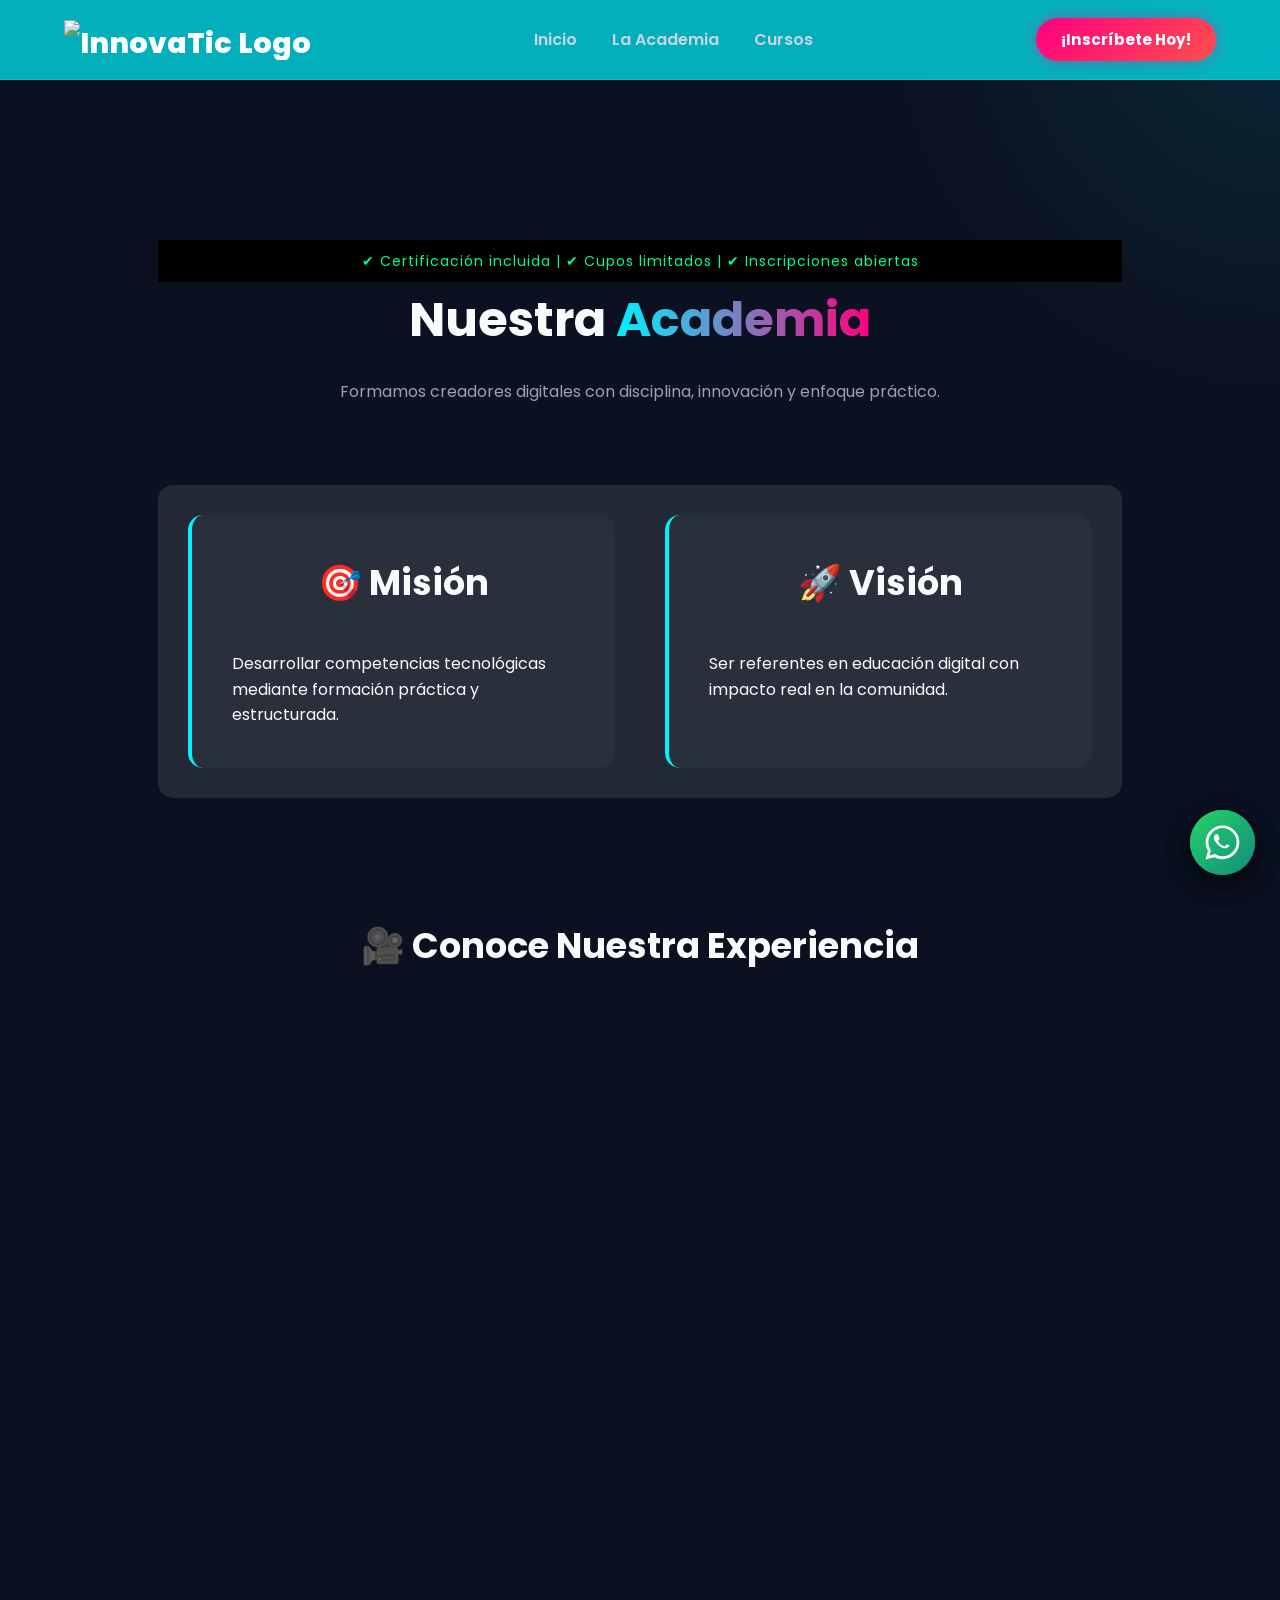
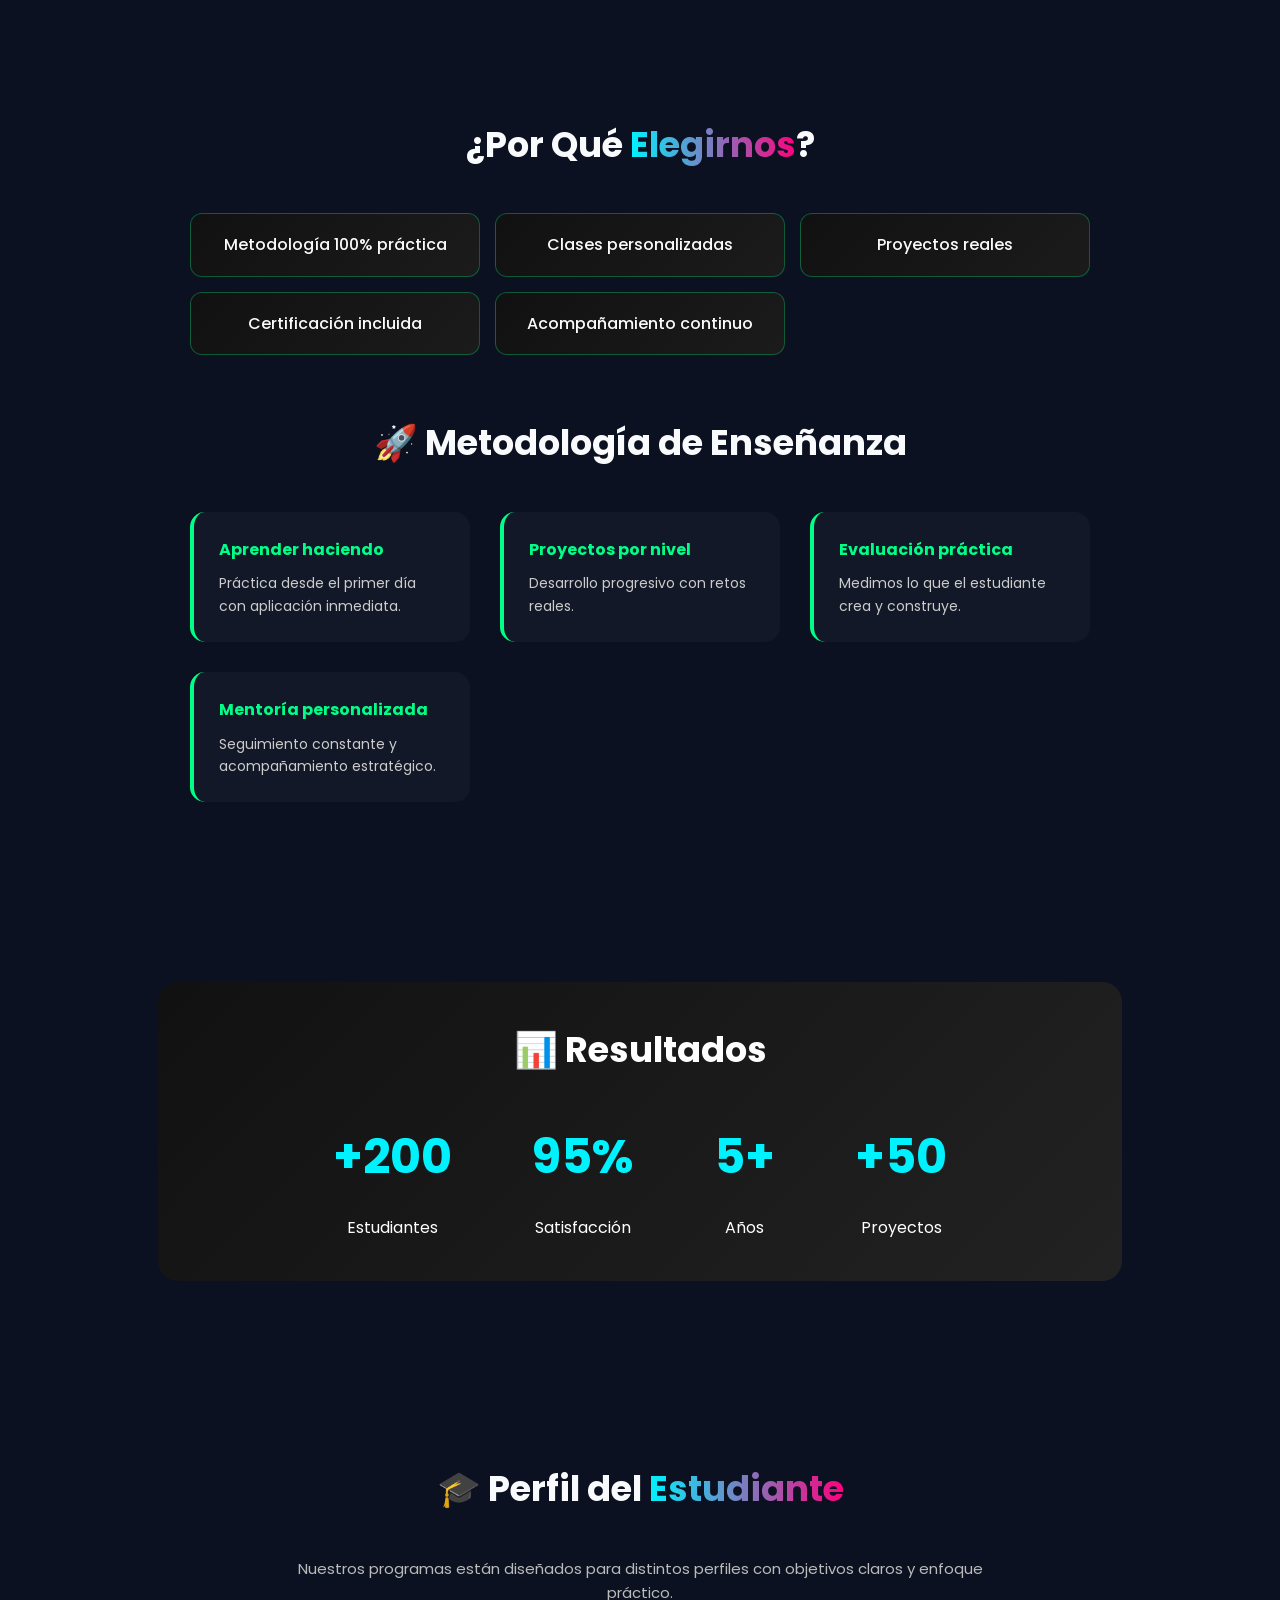
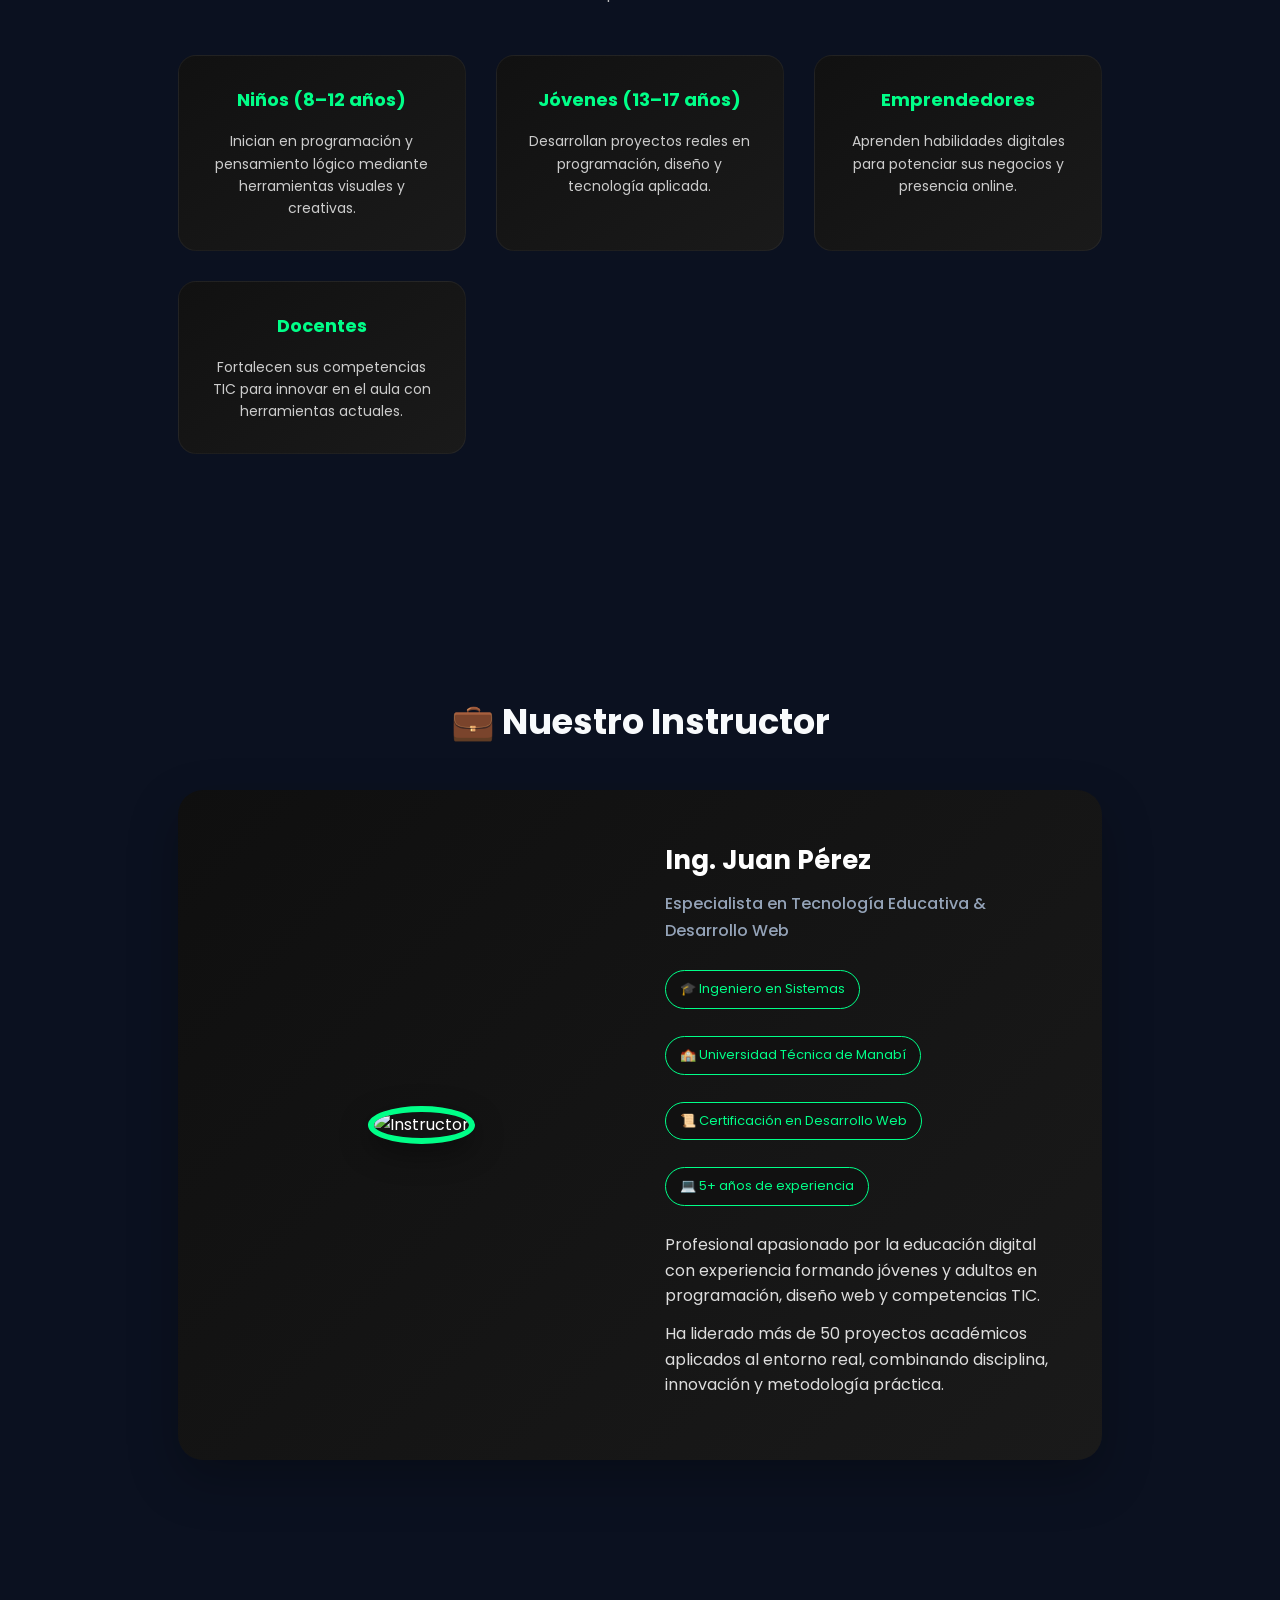
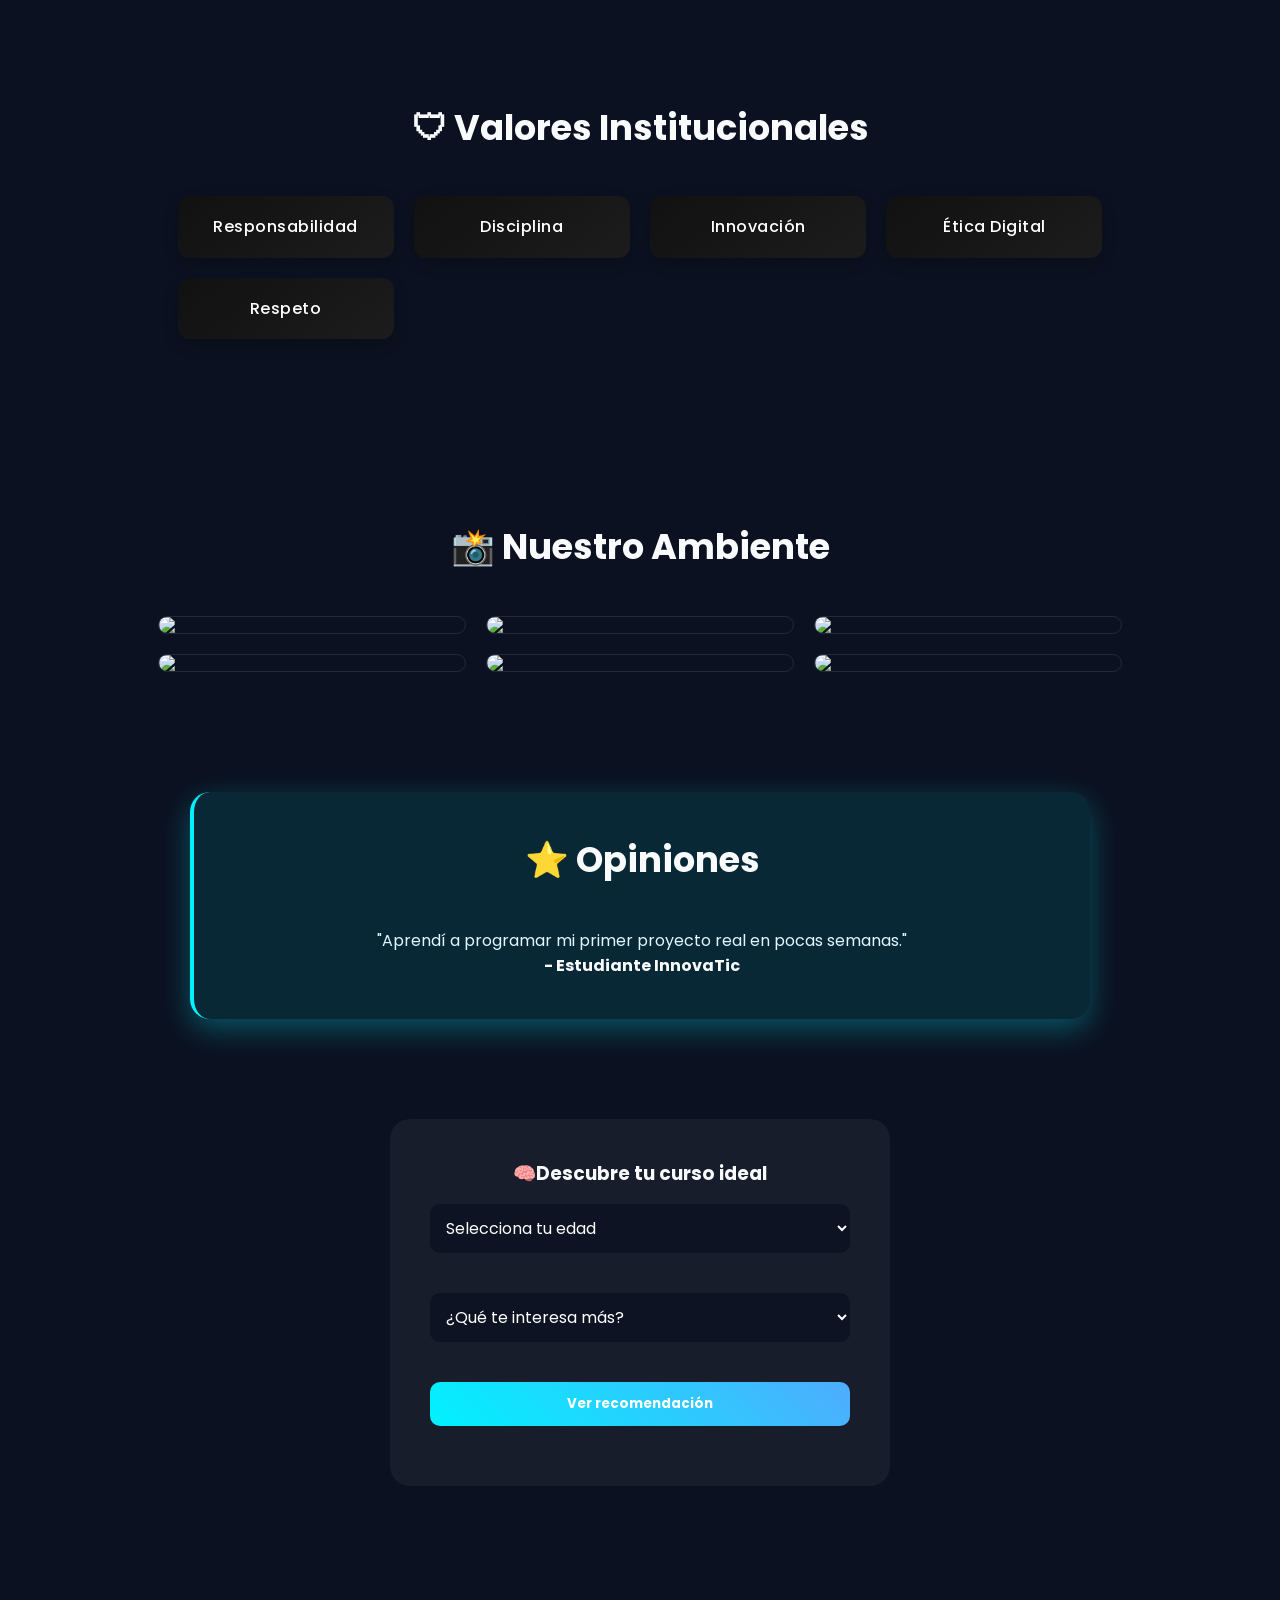
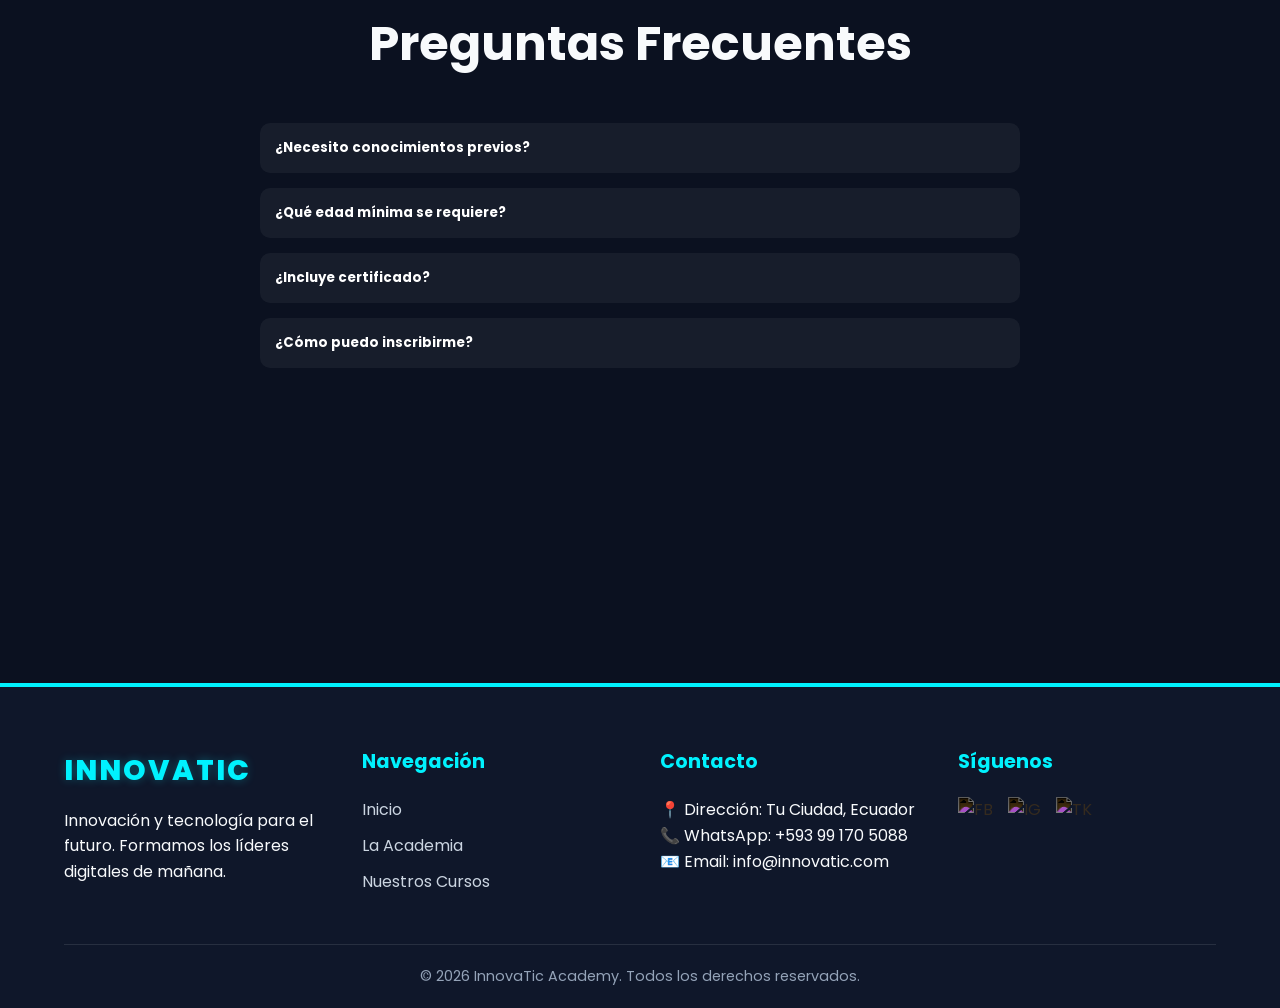
==== commit 0eaa9ab7: "Update academia.html" ====
--- a/academia.html
+++ b/academia.html
@@ -291,13 +291,13 @@
                 <h4>Síguenos</h4>
                 <div class="social-links">
                     <a href="https://facebook.com" target="_blank" aria-label="Facebook">
-                        <img src="https://cdn-icons-png.flaticon.com/512/733/733547.png" alt="FB">
+                        <img src="https://cdn-icons-png.flaticon.com/512/20/20673.png" alt="FB">
                     </a>
                     <a href="https://instagram.com" target="_blank" aria-label="Instagram">
-                        <img src="https://cdn-icons-png.flaticon.com/512/2111/2111463.png" alt="IG">
+                        <img src="https://cdn-icons-png.flaticon.com/512/1362/1362894.png" alt="IG">
                     </a>
                     <a href="https://tiktok.com" target="_blank" aria-label="TikTok">
-                        <img src="https://cdn-icons-png.flaticon.com/512/3046/3046121.png" alt="TK">
+                        <img src="https://cdn-icons-png.flaticon.com/512/3670/3670299.png" alt="TK">
                     </a>
                 </div>
             </div>
@@ -322,3 +322,4 @@
 
 
    
+
--- a/estilos.css
+++ b/estilos.css
@@ -1206,9 +1206,16 @@
     color: var(--primary-color);
 }
 
-.footer-logo {
-    height: 50px;
-    margin-bottom: 20px;
+.footer-text-logo {
+    font-size: 1.8rem;
+    font-weight: 800;
+    color: var(--primary-color); /* Usa el color cyan de tu marca */
+    letter-spacing: 2px;
+    margin-bottom: 15px;
+    text-transform: uppercase;
+    display: block;
+    /* Un pequeño brillo para que resalte en el fondo oscuro */
+    text-shadow: 0 0 10px rgba(0, 242, 254, 0.3);
 }
 
 .social-links {
@@ -1240,3 +1247,4 @@
 
 
 
+
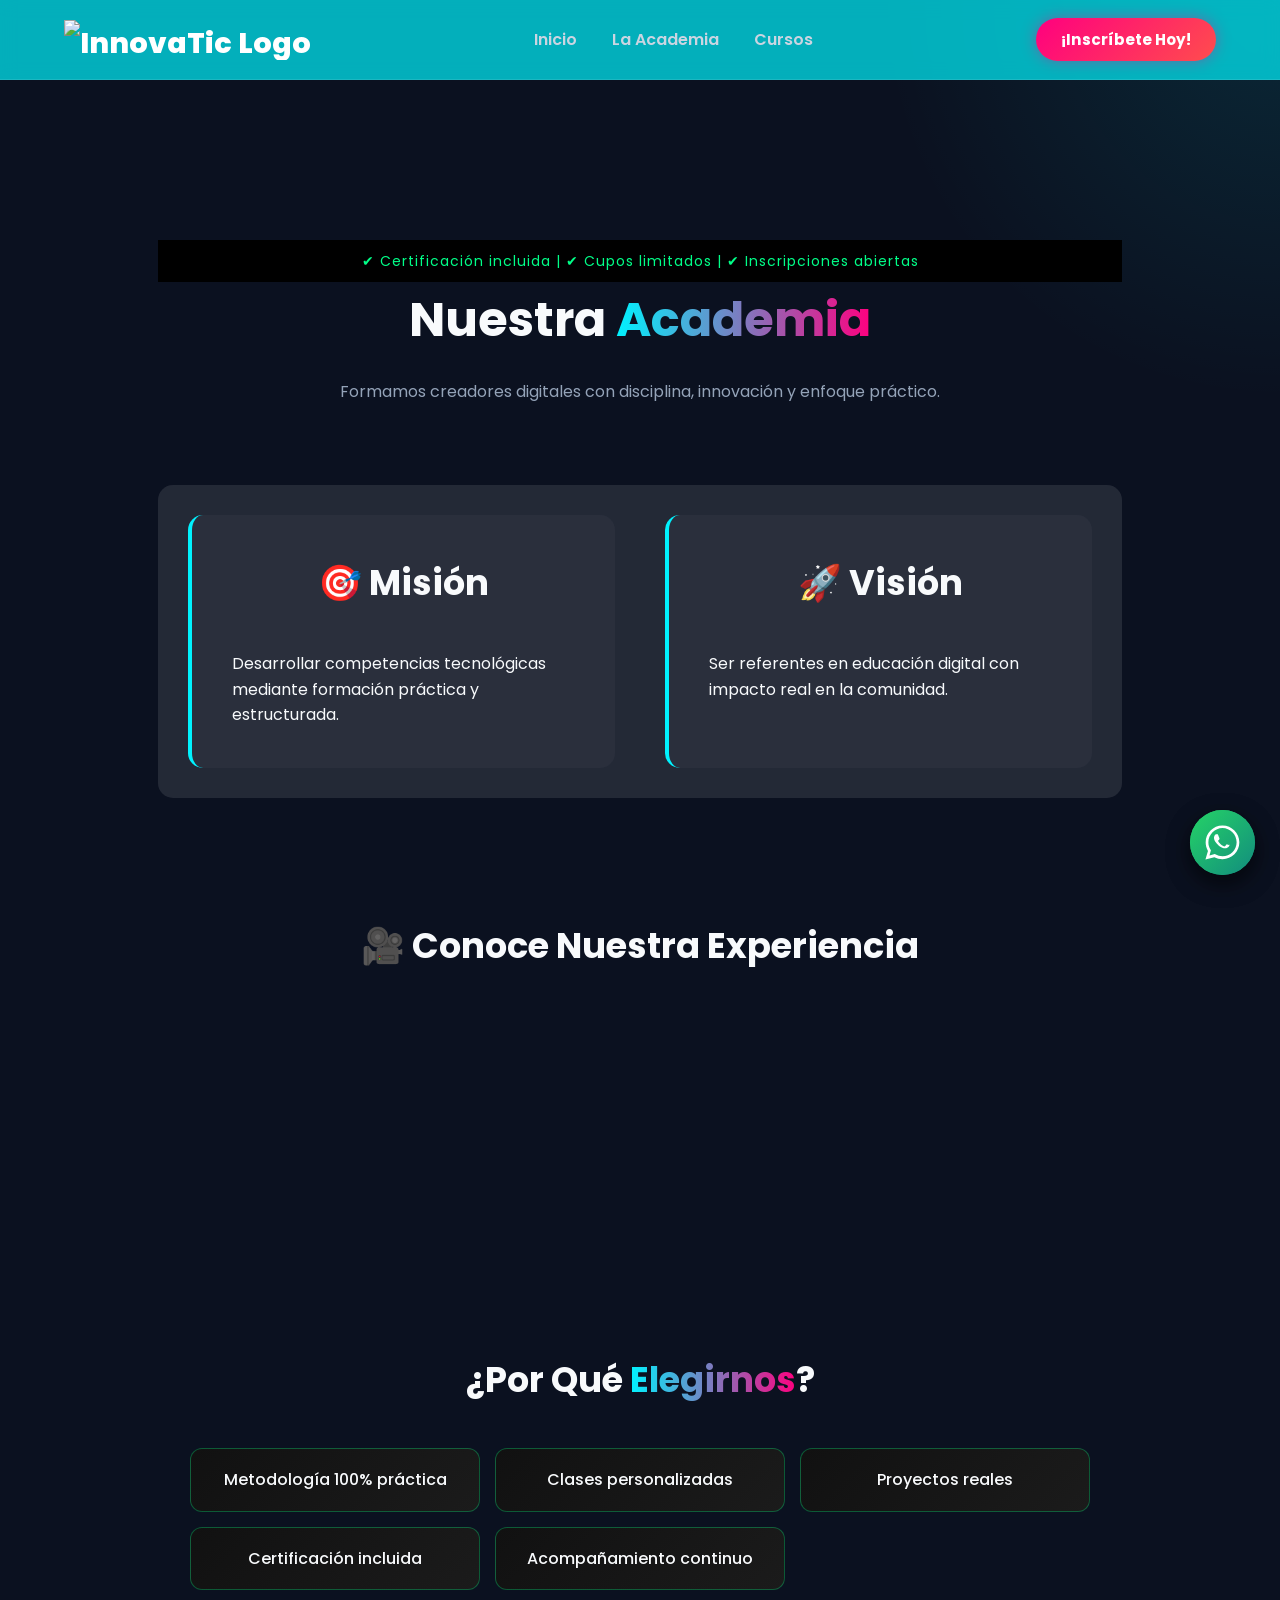
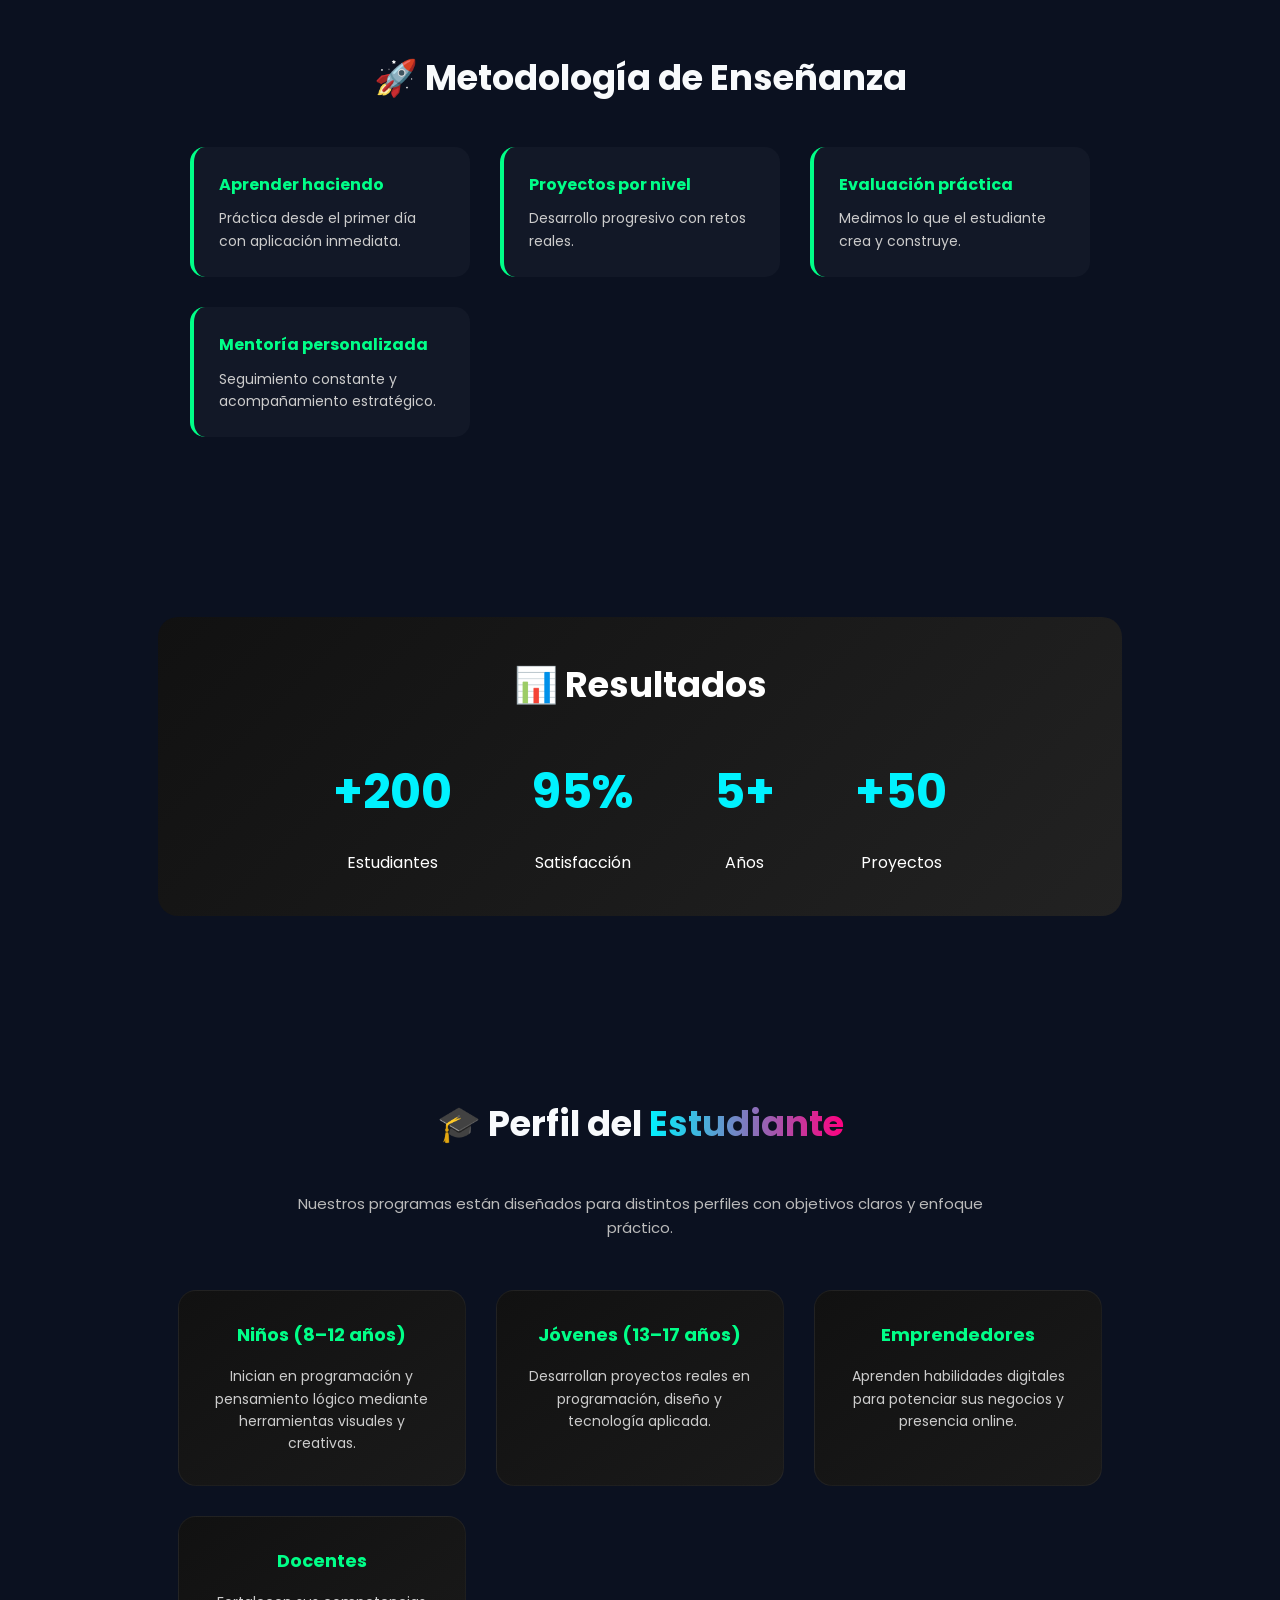
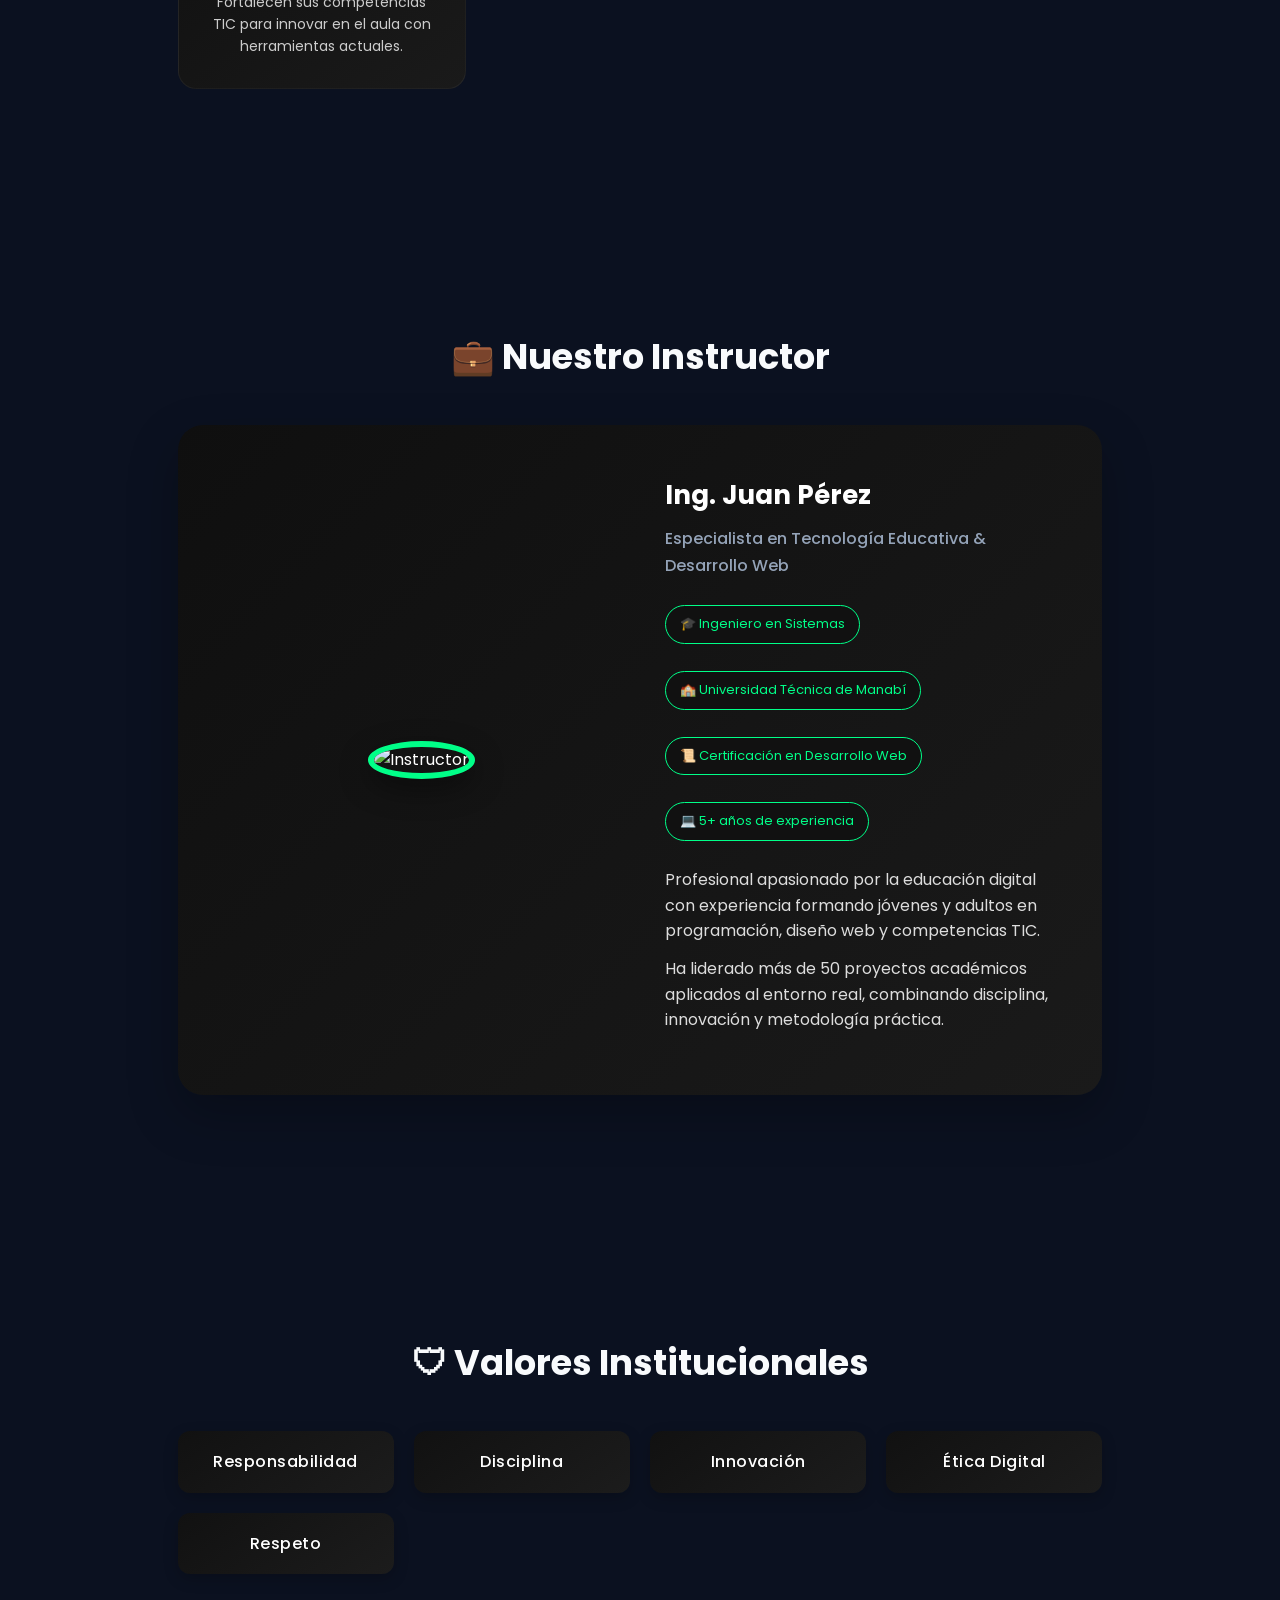
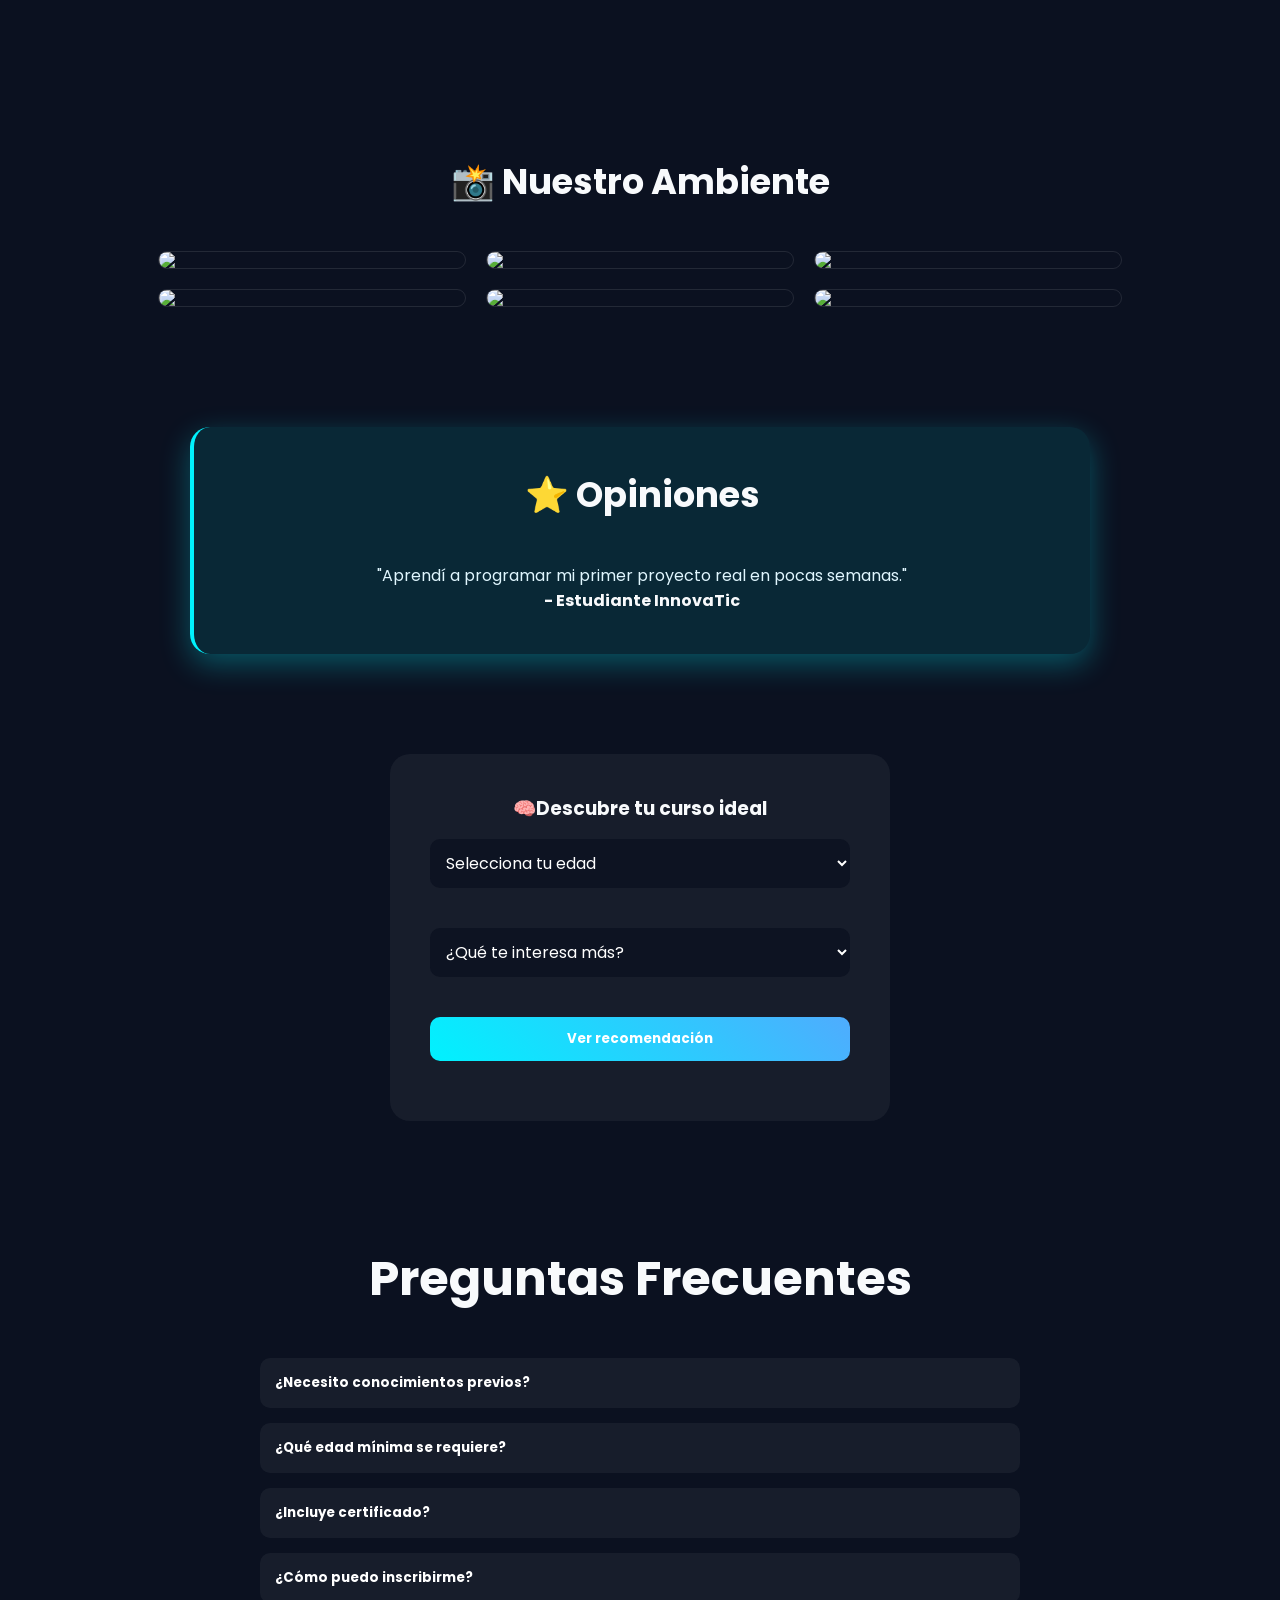
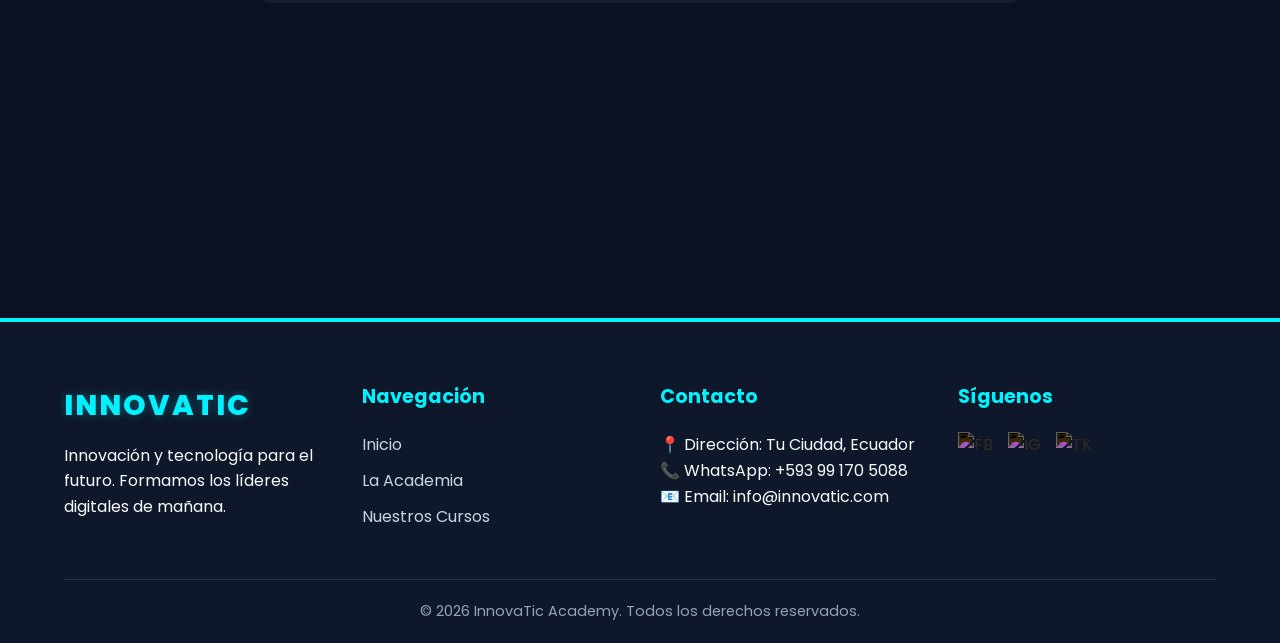
==== commit 3adffe06: "Fix HTML encoding issues in academia.html" ====
--- a/academia.html
+++ b/academia.html
@@ -65,17 +65,17 @@
             </div>
 
             <div class="bloque video-box">
-                <h3>🎥 Conoce Nuestra Experiencia</h3>
-                <iframe 
-                    width="100%" 
-                    height="515" 
-                    src="https://www.youtube.com/embed/TYKiHiEVq0U" 
-                    title="Video de InnovaTic" 
-                    frameborder="0" 
-                    allow="accelerometer; autoplay; clipboard-write; encrypted-media; gyroscope; picture-in-picture" 
-                    allowfullscreen>
-                </iframe>
-            </div>
+    <h3>🎥 Conoce Nuestra Experiencia</h3>
+    <div class="video-container">
+        <iframe 
+            src="https://www.youtube.com/embed/TYKiHiEVq0U" 
+            title="Video de InnovaTic" 
+            frameborder="0" 
+            allow="accelerometer; autoplay; clipboard-write; encrypted-media; gyroscope; picture-in-picture" 
+            allowfullscreen>
+        </iframe>
+    </div>
+</div>
 
             <div class="bloque metodologia-section">
                 <h3 class="titulo-central">
@@ -323,3 +323,4 @@
 
    
 
+
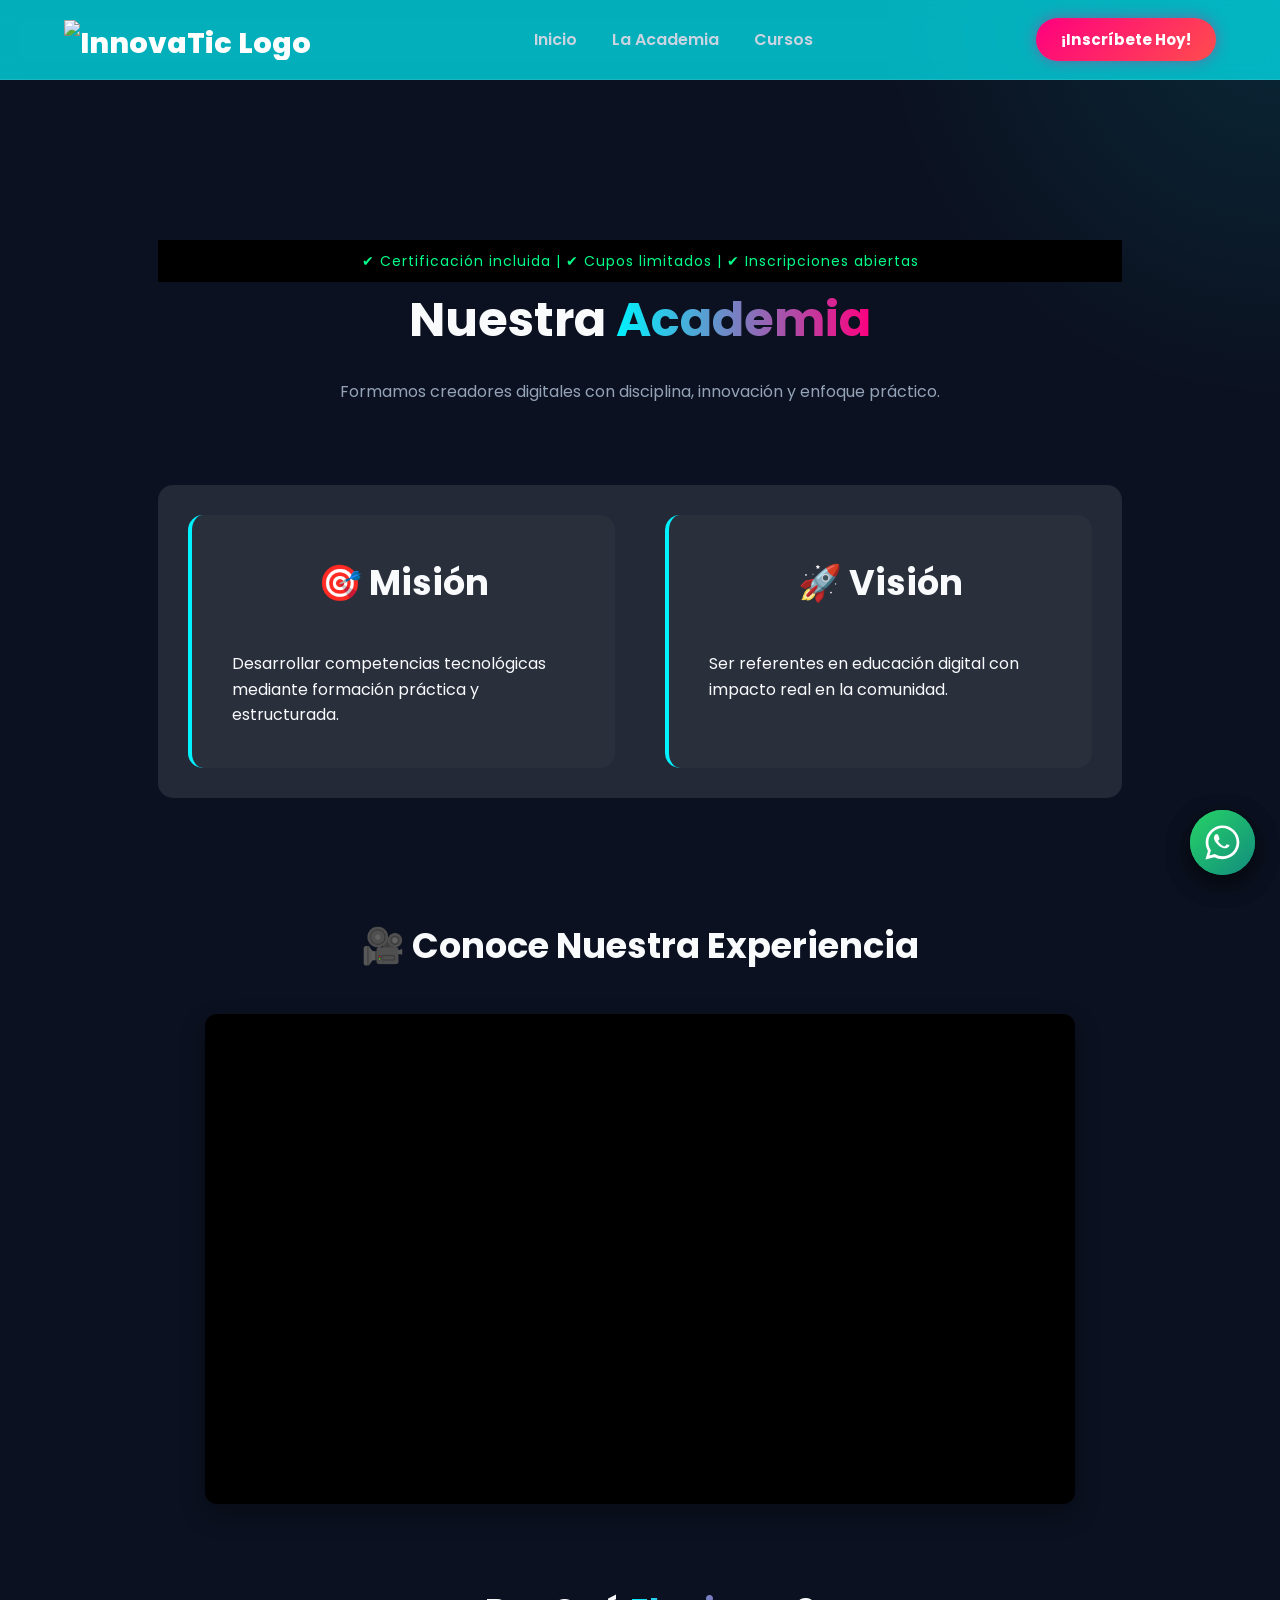
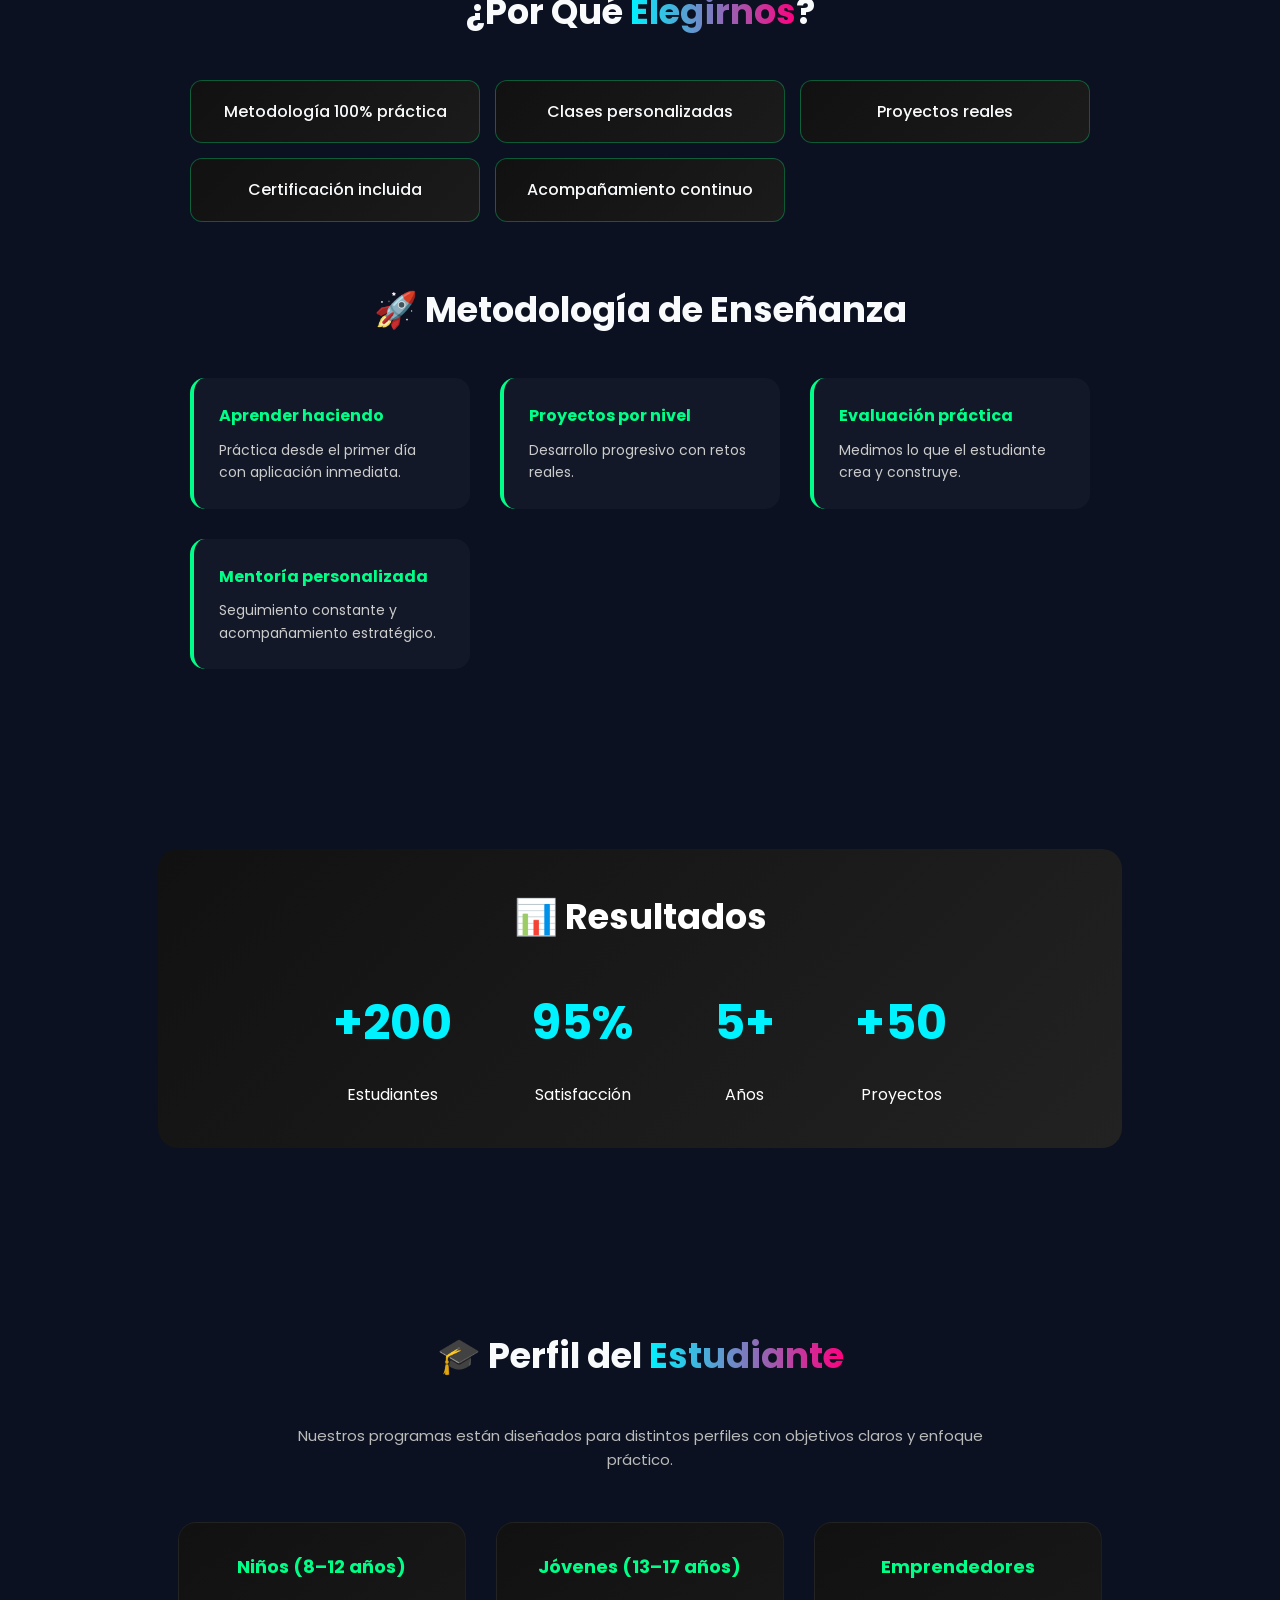
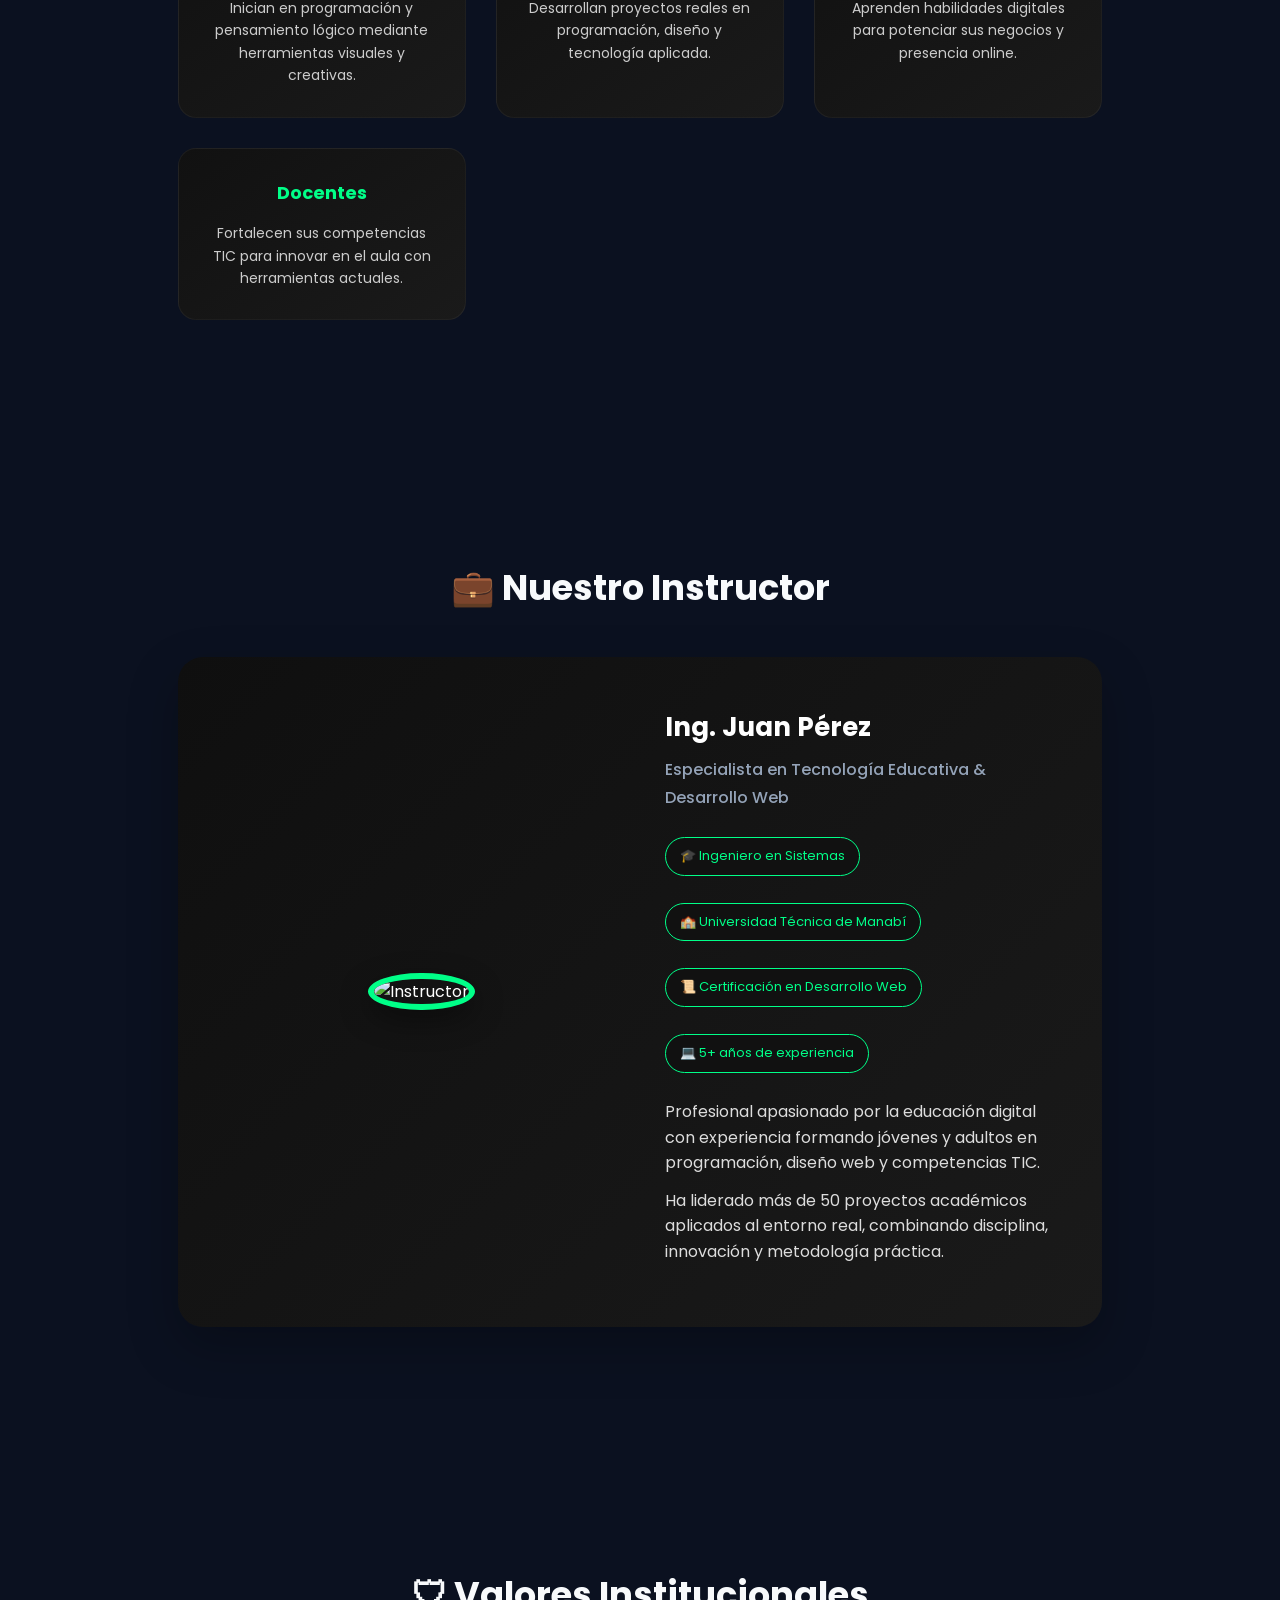
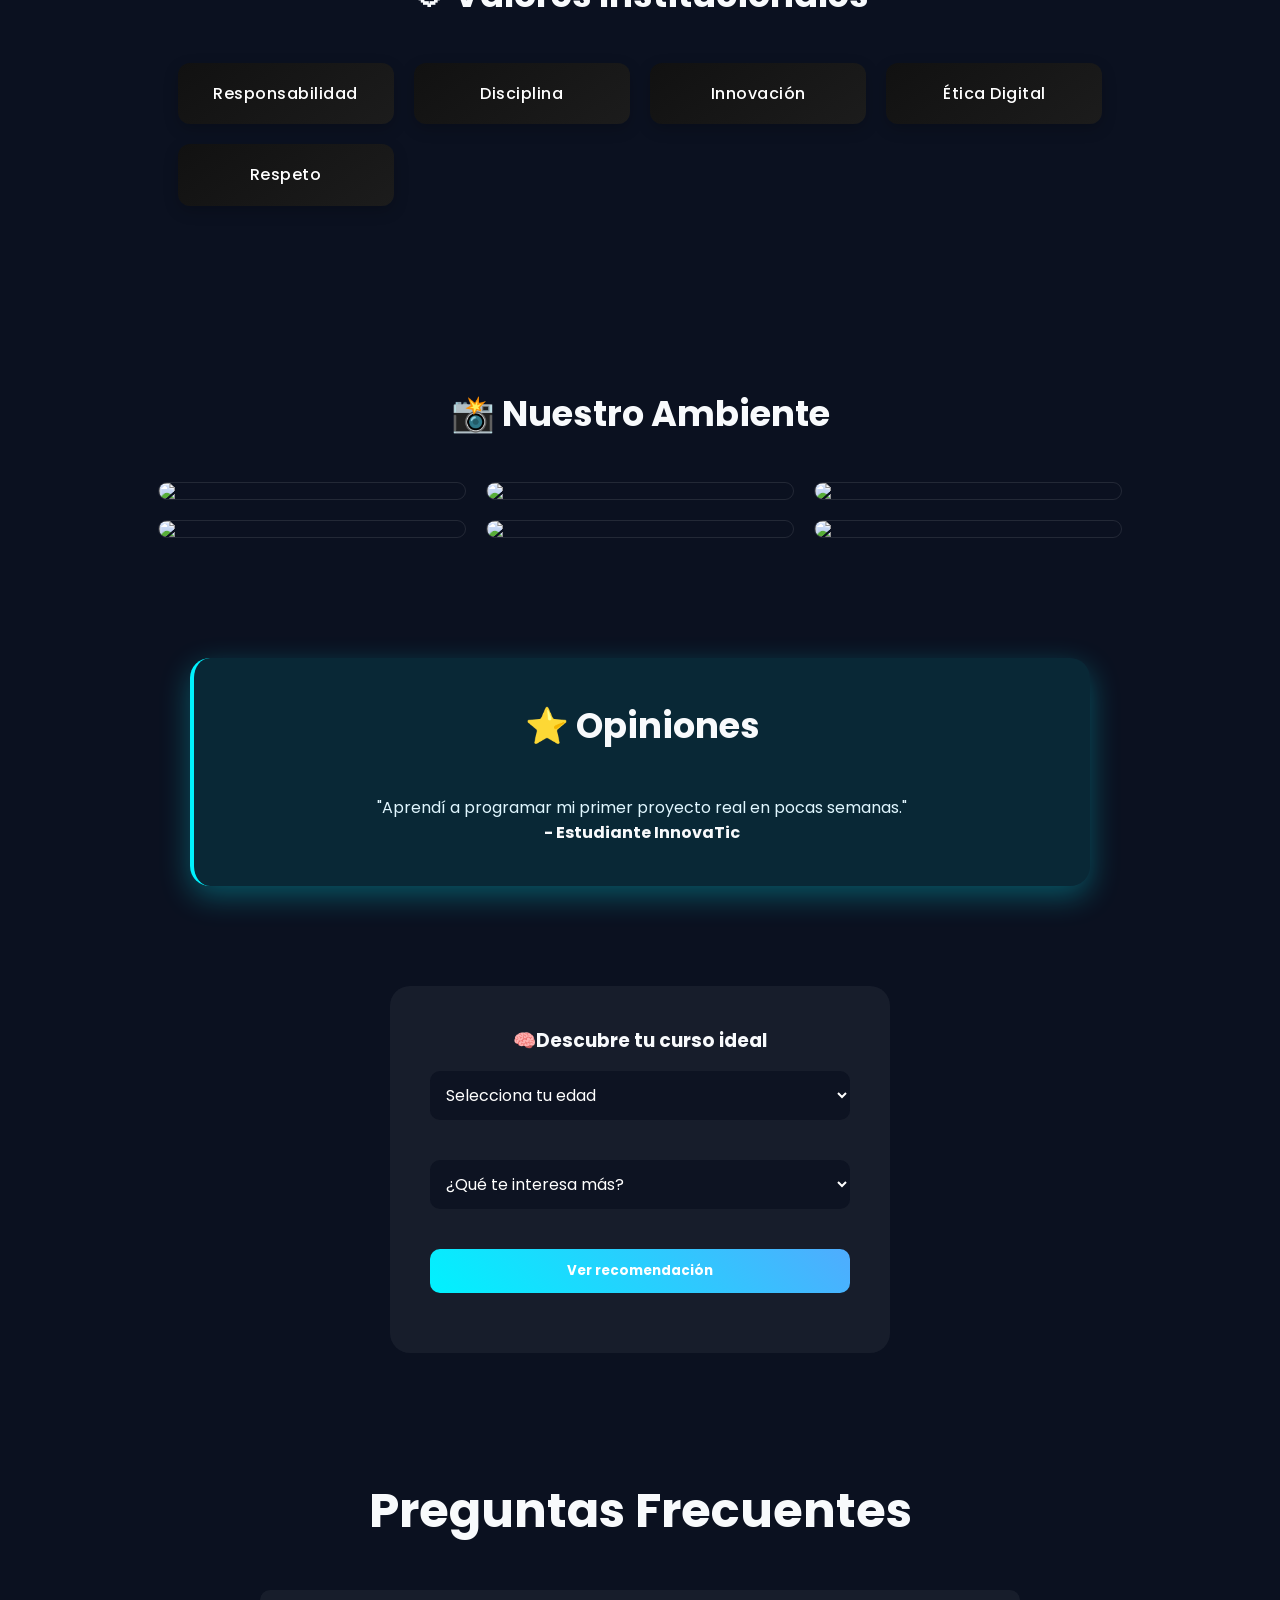
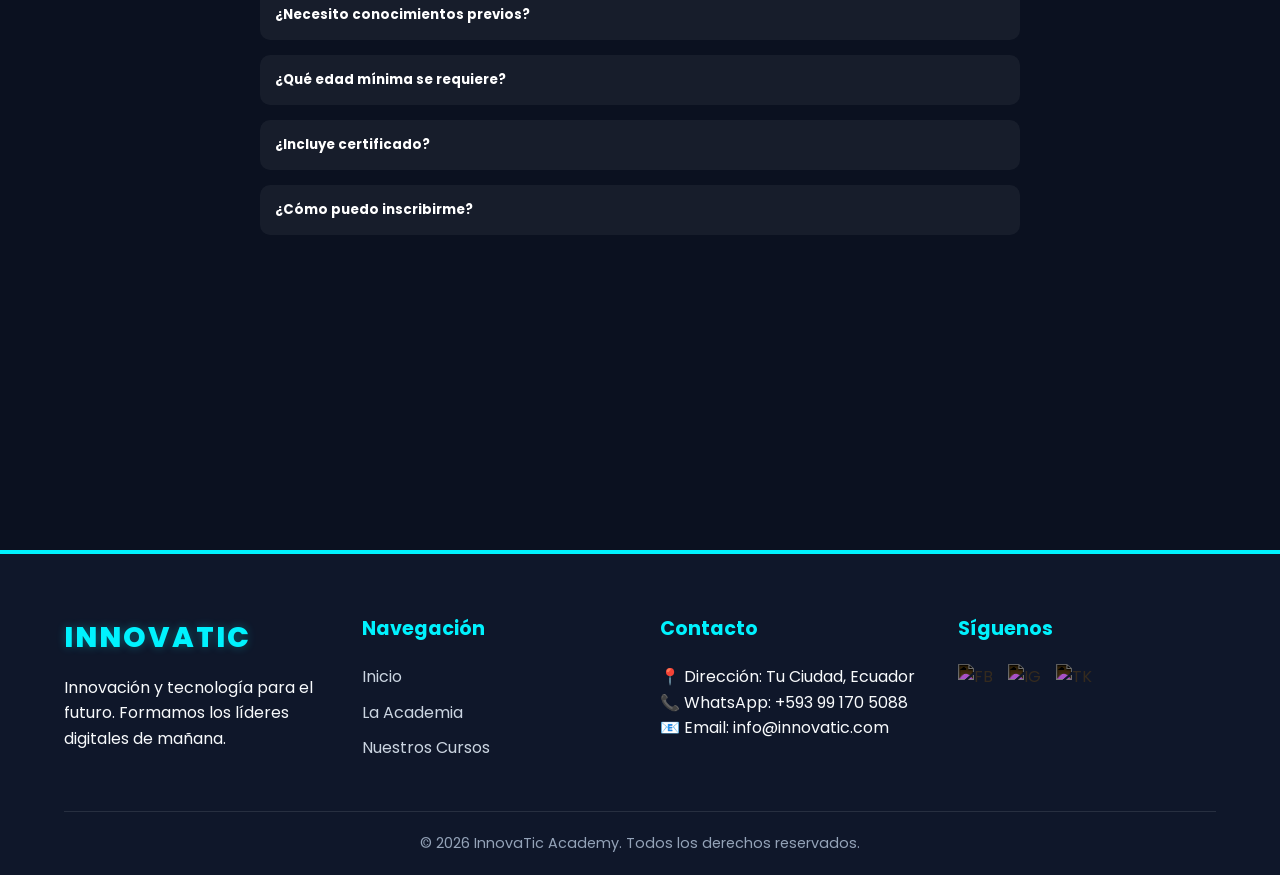
==== commit a01dd8fa: "Update academia.html" ====
--- a/academia.html
+++ b/academia.html
@@ -294,7 +294,7 @@
                         <img src="https://cdn-icons-png.flaticon.com/512/20/20673.png" alt="FB">
                     </a>
                     <a href="https://instagram.com" target="_blank" aria-label="Instagram">
-                        <img src="https://cdn-icons-png.flaticon.com/512/1362/1362894.png" alt="IG">
+                        <img src="https://cdn-icons-png.flaticon.com/512/87/87390.png" alt="IG">
                     </a>
                     <a href="https://tiktok.com" target="_blank" aria-label="TikTok">
                         <img src="https://cdn-icons-png.flaticon.com/512/3670/3670299.png" alt="TK">
@@ -324,3 +324,4 @@
    
 
 
+
--- a/estilos.css
+++ b/estilos.css
@@ -1243,8 +1243,36 @@
     color: #94a3b8;
 }
 
-
-
-
-
-
+/* Contenedor que mantiene la proporción del video */
+.video-container {
+    position: relative;
+    padding-bottom: 56.25%; /* Relación 16:9 */
+    height: 0;
+    overflow: hidden;
+    max-width: 100%;
+    background: #000;
+    border-radius: 12px; /* Bordes redondeados para que se vea moderno */
+    box-shadow: 0 10px 25px rgba(0,0,0,0.3);
+}
+
+/* El iframe se estira para llenar el contenedor */
+.video-container iframe {
+    position: absolute;
+    top: 0;
+    left: 0;
+    width: 100% !important;
+    height: 100% !important;
+}
+
+/* Ajuste del bloque padre */
+.video-box {
+    width: 100%;
+    max-width: 900px; /* Ancho máximo en computadora */
+    margin: 20px auto;
+    padding: 0 15px; /* Margen para que no toque los bordes en celular */
+}
+
+
+
+
+
